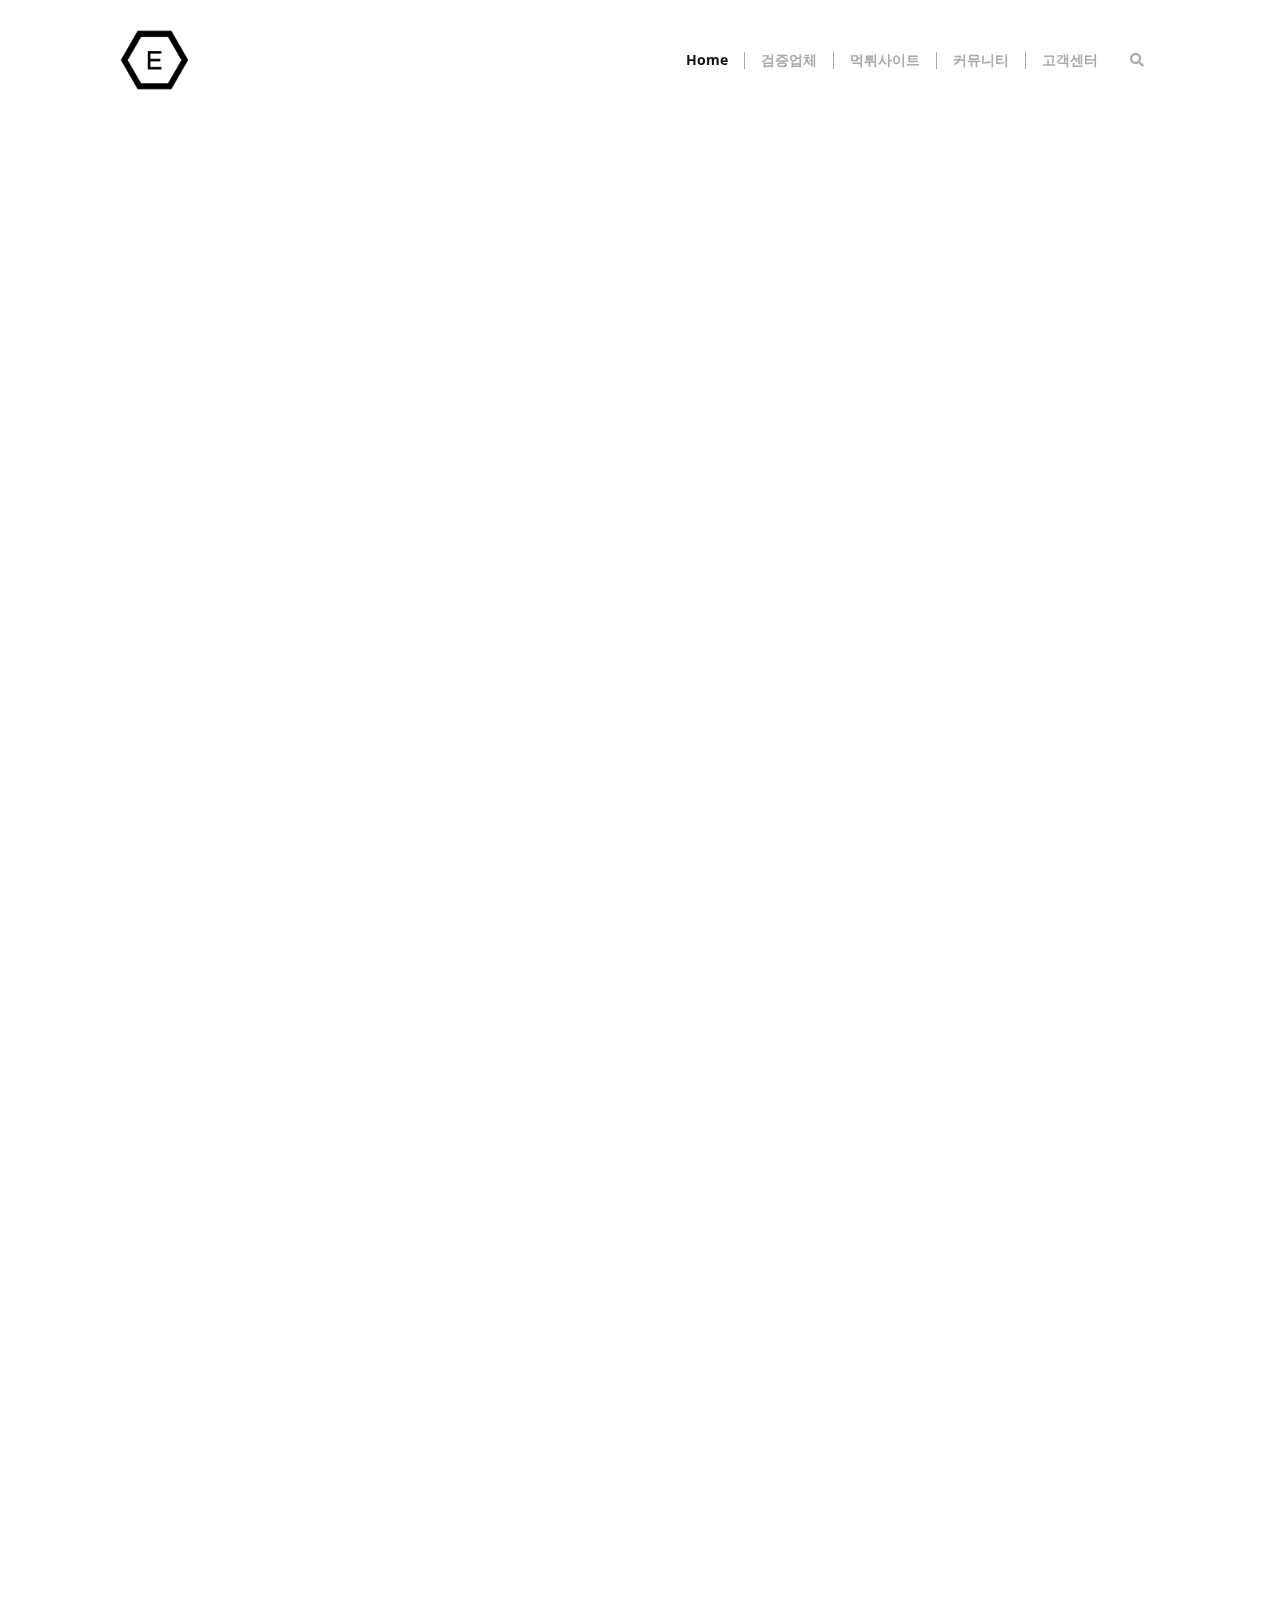
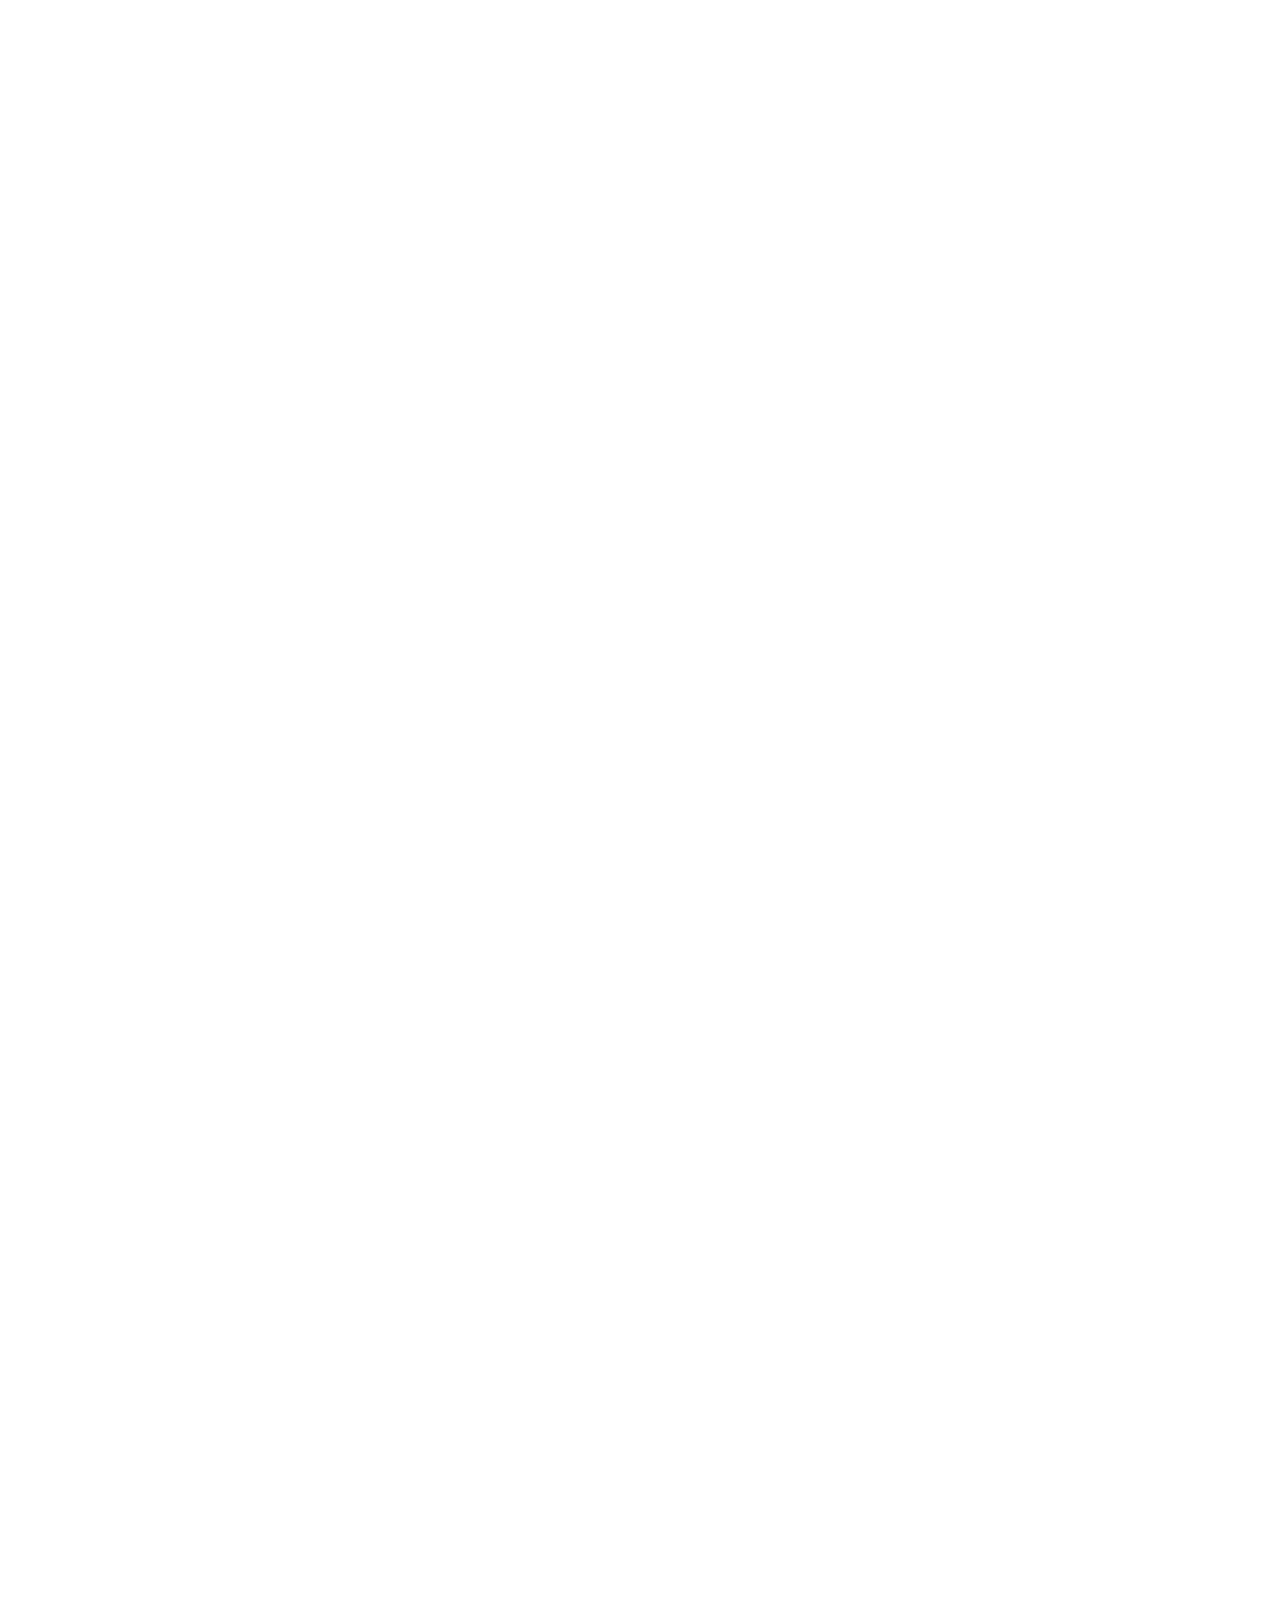
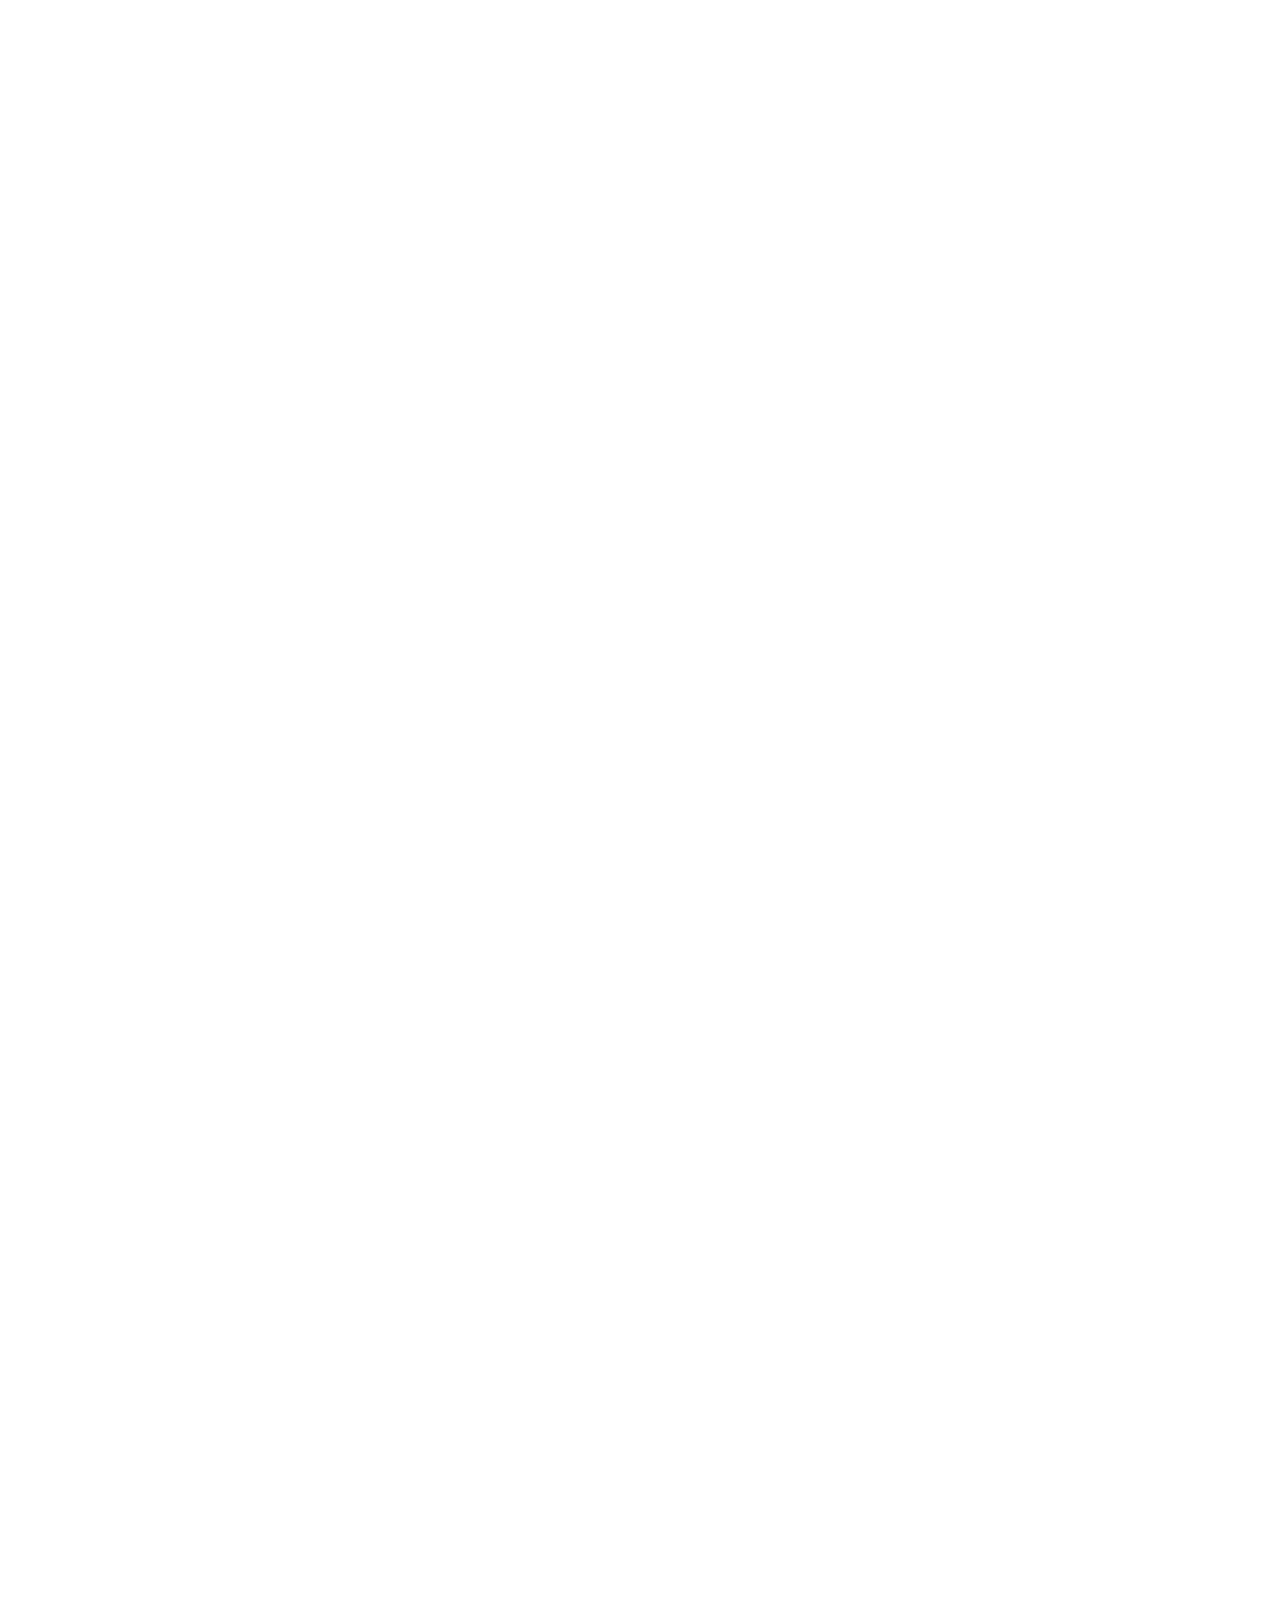
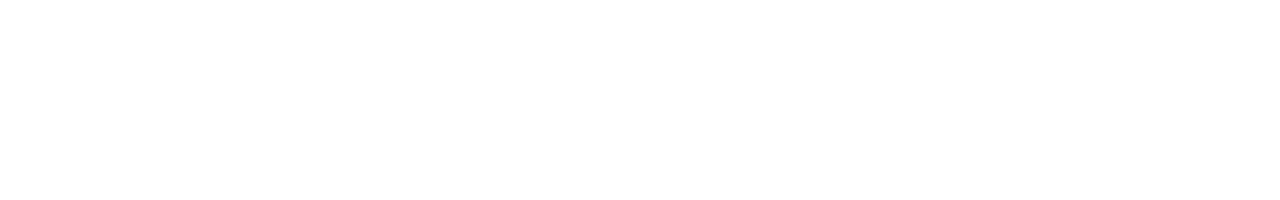
==== html/index.html @ 7f2876b2 "Add files via upload" ====
<!DOCTYPE html>
<html lang="ko">
<head>
    <meta charset="UTF-8">
    <meta name="viewport" content="width=device-width, initial-scale=1.0">
    <title>Enfold</title>
    <link rel="stylesheet" href="../css/all.min.css">
    <link rel="stylesheet" href="../css/base.css">
    <link rel="stylesheet" href="../css/index.css">
    <script src="../js/jquery-3.5.1.min.js"></script>
    <script src="../js/wow.min.js"></script>
</head>
<body>    
 <div class="wrapper">
     <header class="header clear">
        <h1 class="logo">
            <img src="../img/logo_minimal_portfolio.png" alt="로고" class="img">
        </h1>
        <ul class="navi-pc">
            <li class="navi active">Home</li>
            <li class="navi">검증업체</li>
            <li class="navi">먹튀사이트</li>
            <li class="navi">커뮤니티</li>
            <li class="navi">고객센터</li>
            <li class="navi"><i class="fa fa-search"></i></li>
        </ul><!-- .navi-pc -->
        <ul class="navi-mobile clear">
            <li class="navi"><i class="fa fa-search"></i></li>
            <li class="navi bt-wing">
                <div class="lines">
                    <div class="line"></div>
                    <div class="line"></div>
                    <div class="line"></div>
                </div>
            </li>
        </ul><!-- .navi-mobile -->
        <aside class="wing-wrap clear">
            <div class="wing-conts">
                <ul class="navi-wrap">
                    <li class="navi">HOME</li>
                    <li class="navi">검증업체</li>
                    <li class="navi">먹튀사이트</li>
                    <li class="navi">커뮤니티</li>
                    <li class="navi">고객센터</li>
                 </ul>
             </div>
        </aside><!-- .wing-wrap -->
     </header><!-- .header -->

     <div class="main-wrap">

     </div><!-- main-wrap -->

     <div class="slogan-wrap">

     </div><!-- slogan-wrap -->

     <div class="pf-wrap">

     </div><!-- pf-wrap -->

     <div class="about wrap">

     </div><!-- about wrap -->

     <footer class="footer">

     </footer><!-- .footer -->
 </div><!-- wrapper -->
 <script src="../js/index.js"></script>
</body>
</html>
---- css/base.css ----
/********** common **********/

html,body,h1,h2,h3,h4,h5,h6,p,div,input,textarea,
select,header,section,article,aside,footer,form,table,thead,tbody,tr,td,th,ul,li {
    margin: 0;
    padding: 0;
    box-sizing: border-box;
    list-style: none;
}
img {
    vertical-align: middle;
    max-width: 100%;
}
table { border-collapse: collapse;}

.clear:after {
    content: "";
    display: block;
    clear: both;
}
.img {
    width: 100%;
}
.imgx {
    max-width: 100%;
}

.pointer {
    cursor: pointer;
}
---- css/index.css ----
@import url('https://fonts.googleapis.com/css2?family=DM+Mono:wght@300&display=swap');
@import url('https://fonts.googleapis.com/css2?family=Open+Sans:wght@300;400;600&display=swap');

body {
    height: 5000px;
    font-family: 'DM Mono',sans-serif;
}
.wrapper {
    max-width: 1200px;
    margin: 0 auto;
}

/********** header **********/
.header{   
    padding: 0 5rem;
    font-family: 'Open Sans', sans-serif;
    font-size: 0.875rem;
    position: fixed;
    width: 100%;
    max-width: 1200px;
    z-index: 100;
}
.header > .logo {
    width: 7.5rem;
    float: left;
}
.header > .navi-pc {
    float: right;
    padding: 3.25rem 0;
}
.header > .navi-pc > .navi{
    float: left;
    border-right: 1px solid #aaa;
    padding: 0 1rem;
    color: #aaa;
    font-weight: bold;
    transition: all 0.5s;
    cursor: pointer;
    line-height: 1.2;
}
.header > .navi-pc > .navi:last-child, 
.header > .navi-pc > .navi:nth-child(5) {
    border-right: none;
}

.header > .navi-pc > .navi.active {
    color: #111;
}

.header > .navi-pc > .navi:hover {
    color: #111;    
}


.navi-mobile {
    display: none;
    position: absolute;
    font-size: 1.25rem;
    right: 5rem;
    top: 2.75rem;
    z-index: 2;
    cursor: pointer;
}
.navi-mobile > li{float: left; margin-left: 1rem; height: 100%;}
.navi-mobile .lines{position: relative; width: 20px; height: 16px; top: 6px;}
.navi-mobile .line{width: 100%; height: 2px;background-color: #aaa;position: absolute;}
.navi-mobile .line:nth-child(1){
    top: 0;
}
.navi-mobile .line:nth-child(2){
    top: 7px;
}
.navi-mobile .line:nth-child(3){
    bottom: 0;
}

.wing-wrap {
    display: none;
    width: 100%;
    height: 100vh;
    position: fixed;
    top: 0;
    right: 0;
    z-index: 1;
    background-color: rgba(0, 0, 0, 0); 
    transition: all 0.3s;   
}
.wing-conts {
    width: 350px;
    height: 100%;
    background-color: #fff;
    float: right;
    padding-top: 5rem;
    transform: translateX(350px);
    transition: all 0.3s;
}
.wing-conts .navi {
    padding: 1rem 2rem;
    font-size: 1.25rem;
    border-bottom: 1px solid #eee;
    letter-spacing: 0.25rem;
    cursor: pointer;
}
.wing-conts .navi:hover {
    background-color: #f4f4f4;
}

/********** mobile-wing **********/


/********** header **********/




/********** main-wrap **********/



@media screen and (max-width: 767px){
    .navi-mobile{display: block; top: 1.625rem;}
    .header > .navi-pc {display: none;}
    .header > .logo{width: 5rem;}
    .header {padding: 0 2.5rem;}
}
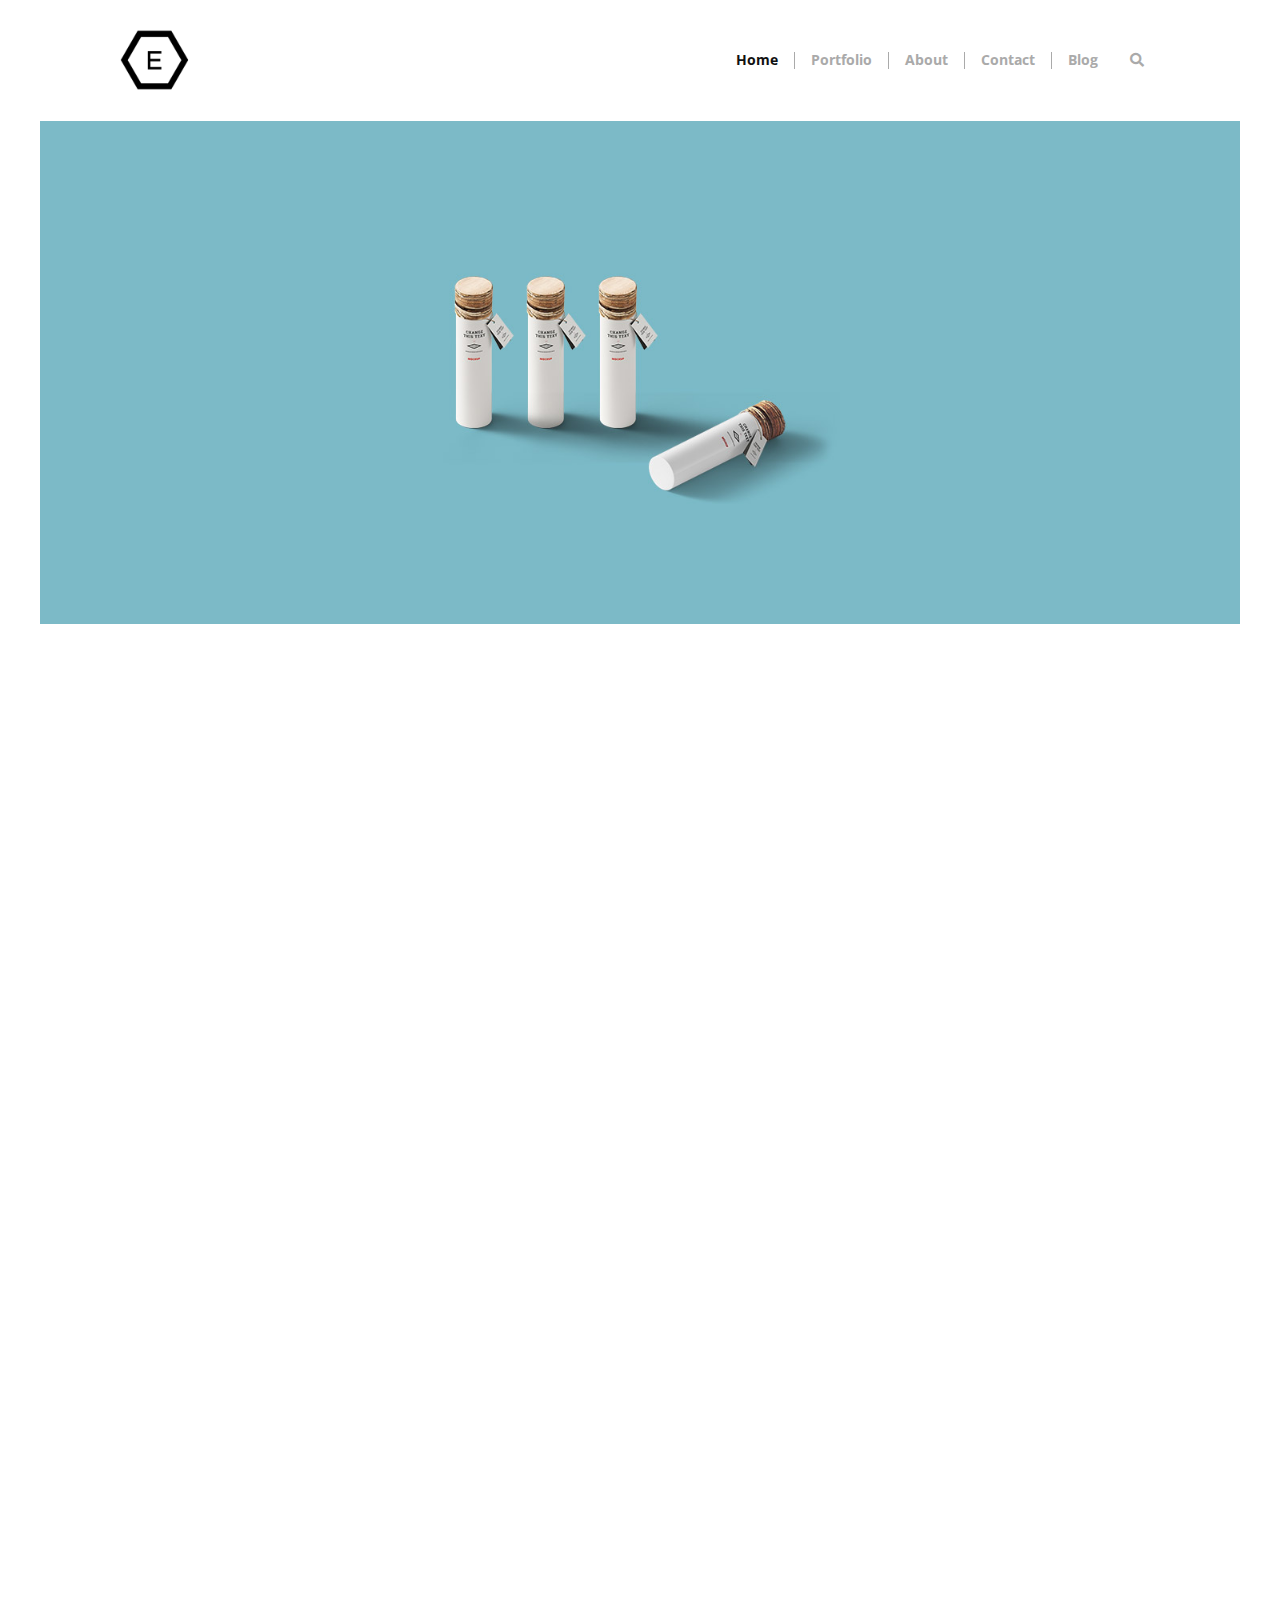
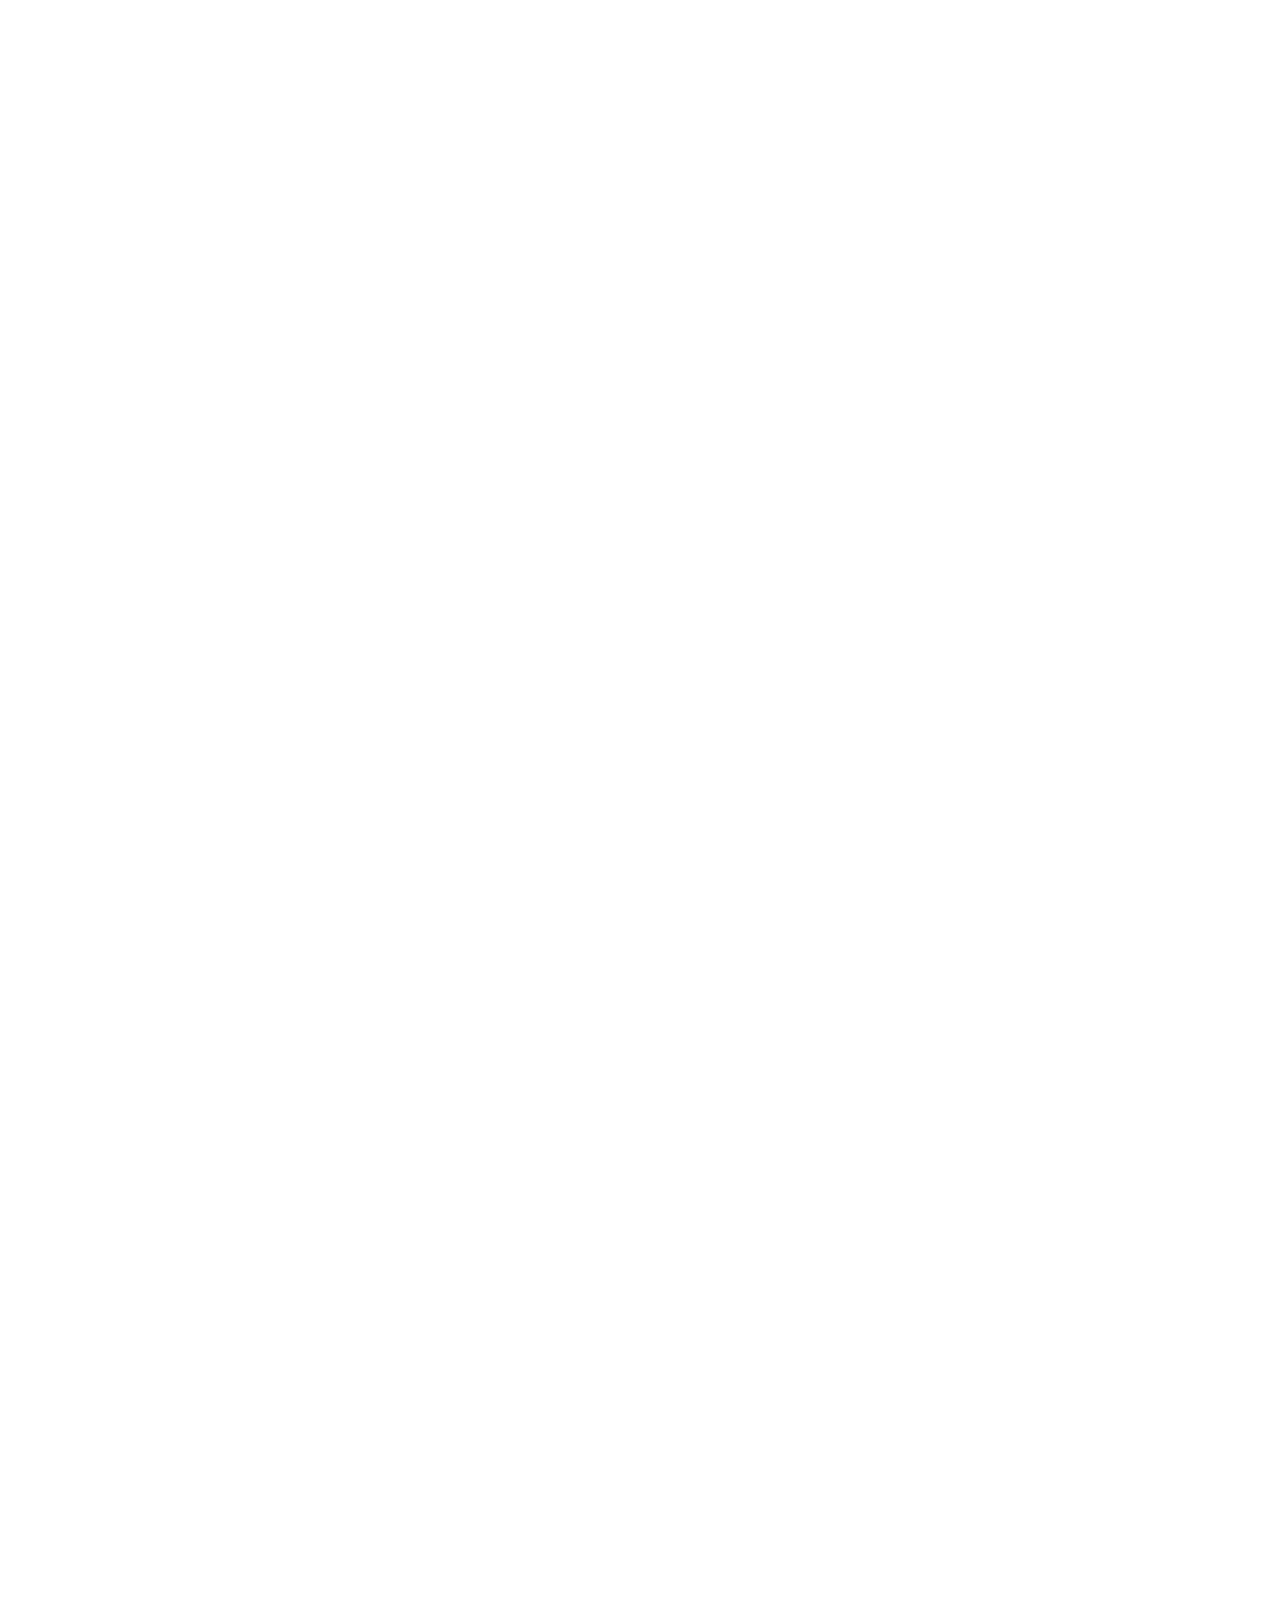
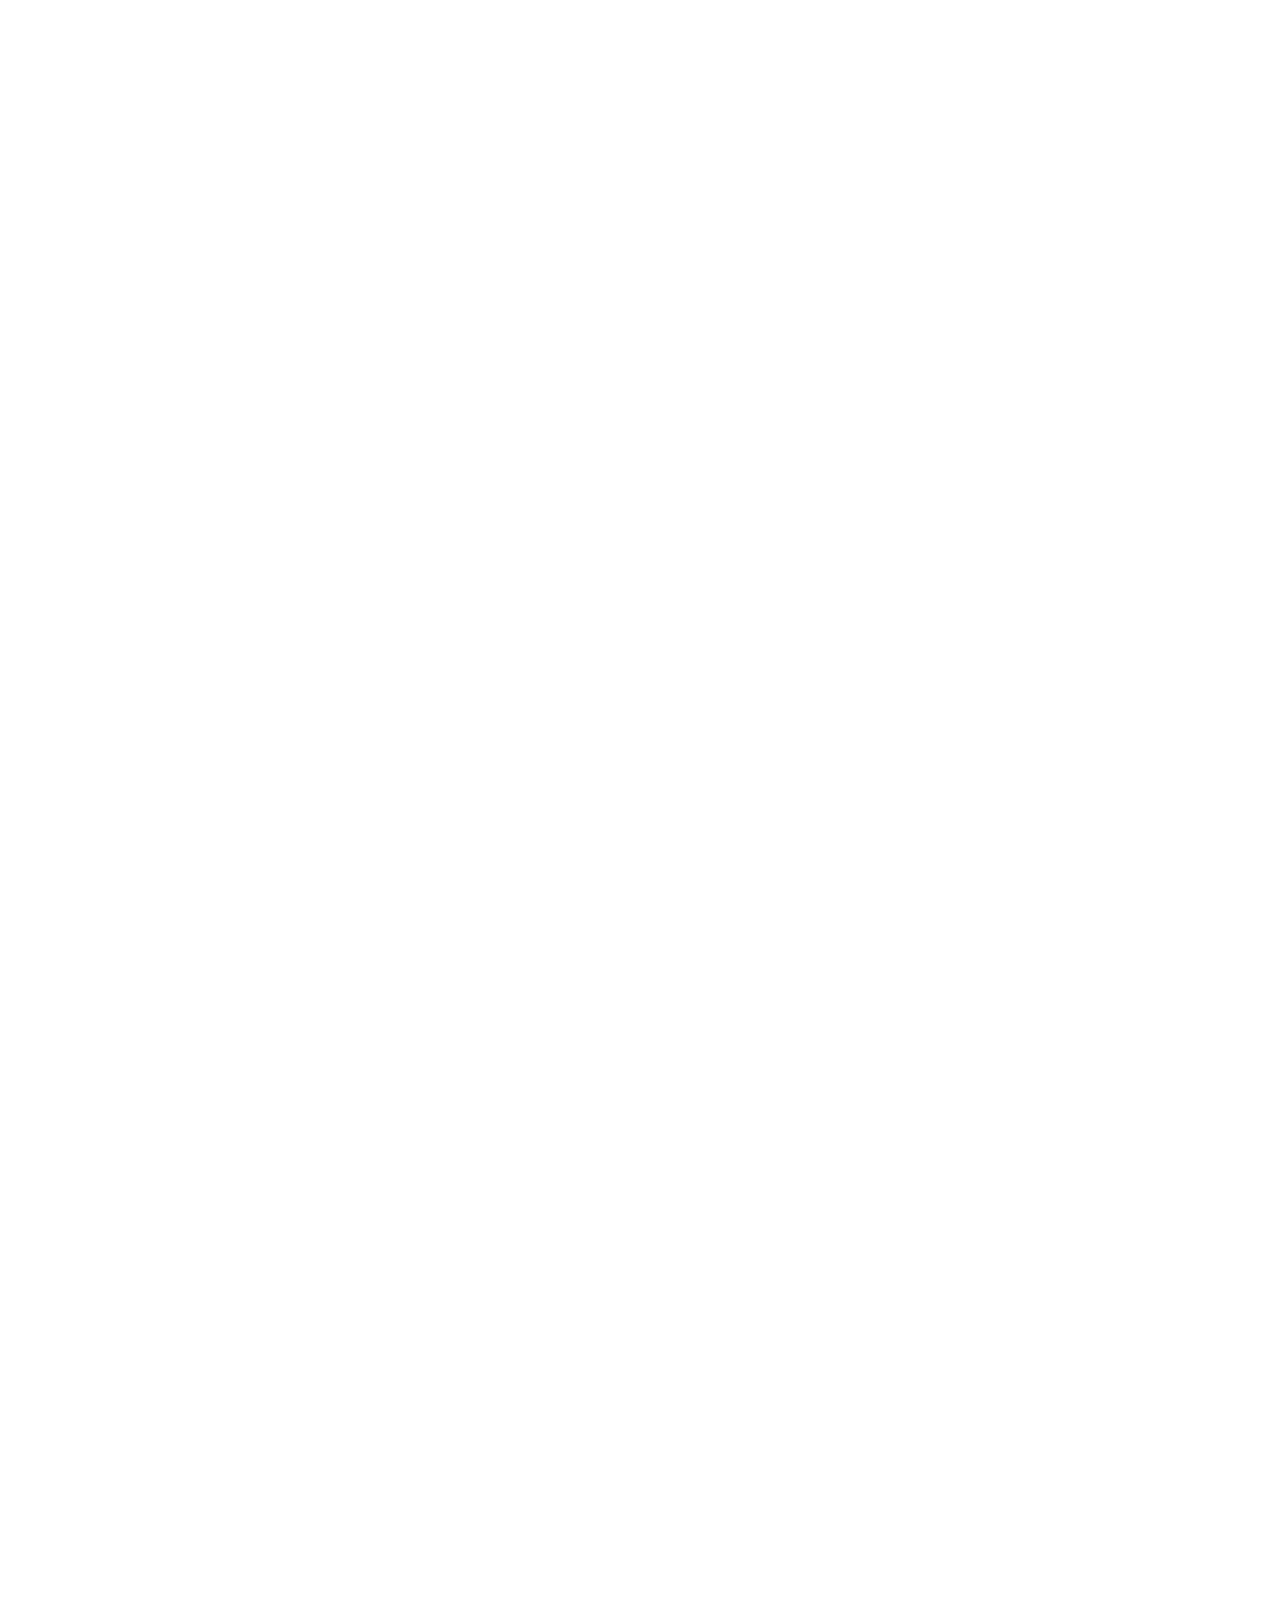
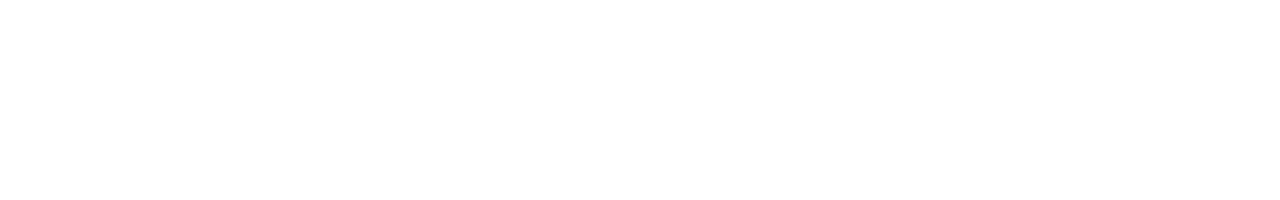
==== commit f3cf12cb: "Add files via upload" ====
--- a/html/index.html
+++ b/html/index.html
@@ -18,10 +18,10 @@
         </h1>
         <ul class="navi-pc">
             <li class="navi active">Home</li>
-            <li class="navi">검증업체</li>
-            <li class="navi">먹튀사이트</li>
-            <li class="navi">커뮤니티</li>
-            <li class="navi">고객센터</li>
+            <li class="navi">Portfolio</li>
+            <li class="navi">About</li>
+            <li class="navi">Contact</li>
+            <li class="navi">Blog</li>
             <li class="navi"><i class="fa fa-search"></i></li>
         </ul><!-- .navi-pc -->
         <ul class="navi-mobile clear">
@@ -38,17 +38,27 @@
             <div class="wing-conts">
                 <ul class="navi-wrap">
                     <li class="navi">HOME</li>
-                    <li class="navi">검증업체</li>
-                    <li class="navi">먹튀사이트</li>
-                    <li class="navi">커뮤니티</li>
-                    <li class="navi">고객센터</li>
+                    <li class="navi">PORTFOLIO</li>
+                    <li class="navi">ABOUT</li>
+                    <li class="navi">CONTACT</li>
+                    <li class="navi">BLOG</li>
                  </ul>
              </div>
         </aside><!-- .wing-wrap -->
      </header><!-- .header -->
 
      <div class="main-wrap">
-
+            <div class="slides">
+                <div class="slide">
+                <img src="../img/minimal-portfolio-banner1.jpg" class="img">
+                </div>
+                <div class="slide">
+                    <img src="../img/minimal-portfolio-banner2.jpg" class="img">
+                </div>
+            </div>
+         <div class="bt bt-prev">&lt;</div>
+         <div class="bt bt-next">&gt;</div>
+           <div class="pagers"></div>
      </div><!-- main-wrap -->
 
      <div class="slogan-wrap">
--- a/css/index.css
+++ b/css/index.css
@@ -8,15 +8,18 @@
 .wrapper {
     max-width: 1200px;
     margin: 0 auto;
+    padding-top: 7.5rem;
 }
 
 /********** header **********/
-.header{   
+.header{  
+    background-color: #fff; 
     padding: 0 5rem;
     font-family: 'Open Sans', sans-serif;
     font-size: 0.875rem;
     position: fixed;
     width: 100%;
+    top: 0;
     max-width: 1200px;
     z-index: 100;
 }
@@ -50,7 +53,7 @@
 .header > .navi-pc > .navi:hover {
     color: #111;    
 }
-
+/********** mobile-wing **********/
 
 .navi-mobile {
     display: none;
@@ -105,21 +108,71 @@
     background-color: #f4f4f4;
 }
 
-/********** mobile-wing **********/
+
+/* SASS SCSS LESS <- Webpack 필요 */
+/********** main-wrap **********/
+.main-wrap {
+    position: relative;
+}
+.main-wrap > .slides {
+    position: relative;
+}
+.main-wrap > .slides > .slide {
+    position: absolute;
+}
+.main-wrap .bt {
+    position: absolute;   
+    top: 50%;
+    transform: translateY(-50%);
+    width: 3rem;
+    height: 3rem;
+    border: 2px solid #fff;
+    border-radius: 4px;
+    text-align: center;
+    color: #fff;
+    font-size: 1.5rem;
+    line-height: calc(3rem - 4px);
+    transition: all 0.5s;
+    opacity: 0;
+    z-index: 11;
+}
+.main-wrap .bt-prev {
+    left: 1.5rem;
+    cursor: pointer;
+}
+.main-wrap .bt-next {
+    right: 1.5rem;
+    cursor: pointer;
+}
+.main-wrap .pagers{
+    position: absolute;
+    bottom: 1rem;
+    left: 50%;
+    transform: translateX(-50%);
+    transition: all 0.5s;
+    opacity: 0;
+    z-index: 11;    
+}
+.main-wrap .pager{
+    color: #fff;
+    cursor: pointer;
+}
+.main-wrap:hover .bt{
+    opacity: 1;
+}
+.main-wrap:hover .pagers{
+    opacity: 1;
+}
 
 
-/********** header **********/
-
-
-
-
-/********** main-wrap **********/
-
-
+/********** @media **********/
 
 @media screen and (max-width: 767px){
     .navi-mobile{display: block; top: 1.625rem;}
     .header > .navi-pc {display: none;}
     .header > .logo{width: 5rem;}
     .header {padding: 0 2.5rem;}
+    .wrapper {
+        padding-top: 5rem;
+    }
 }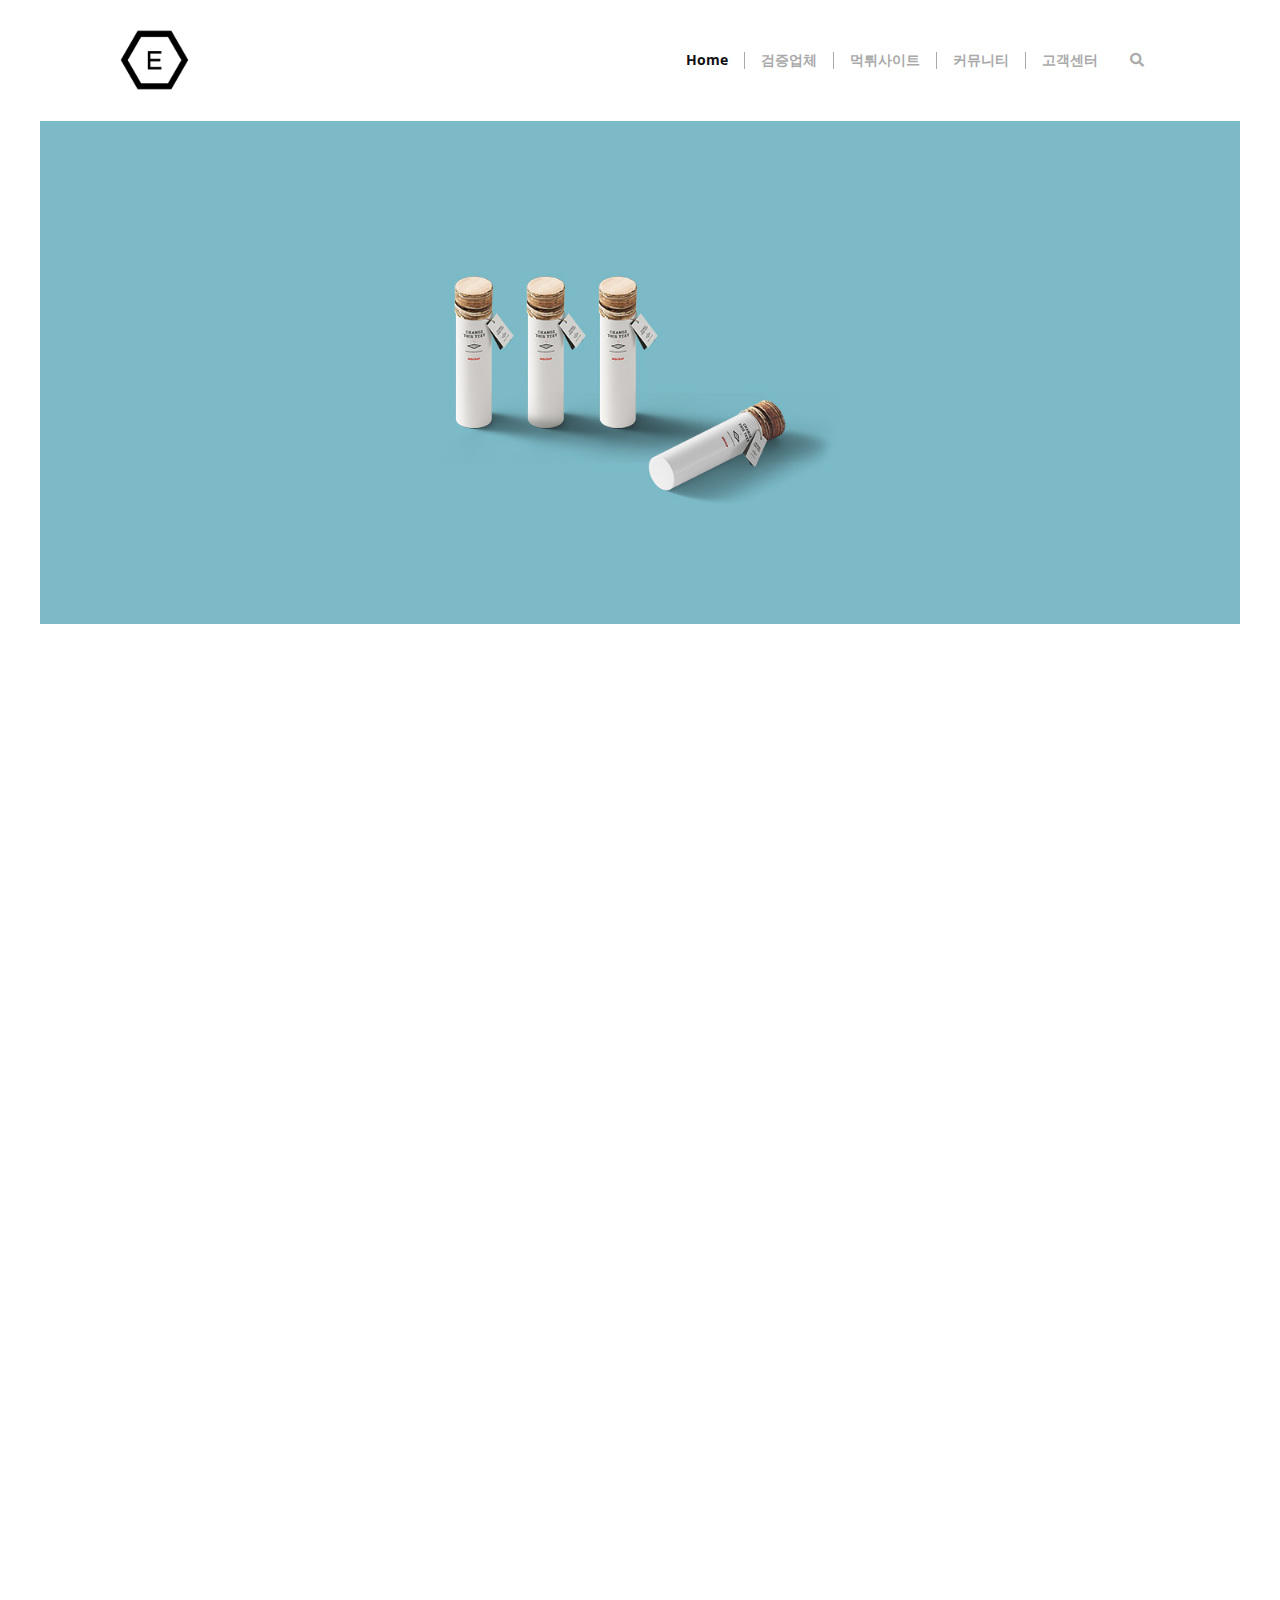
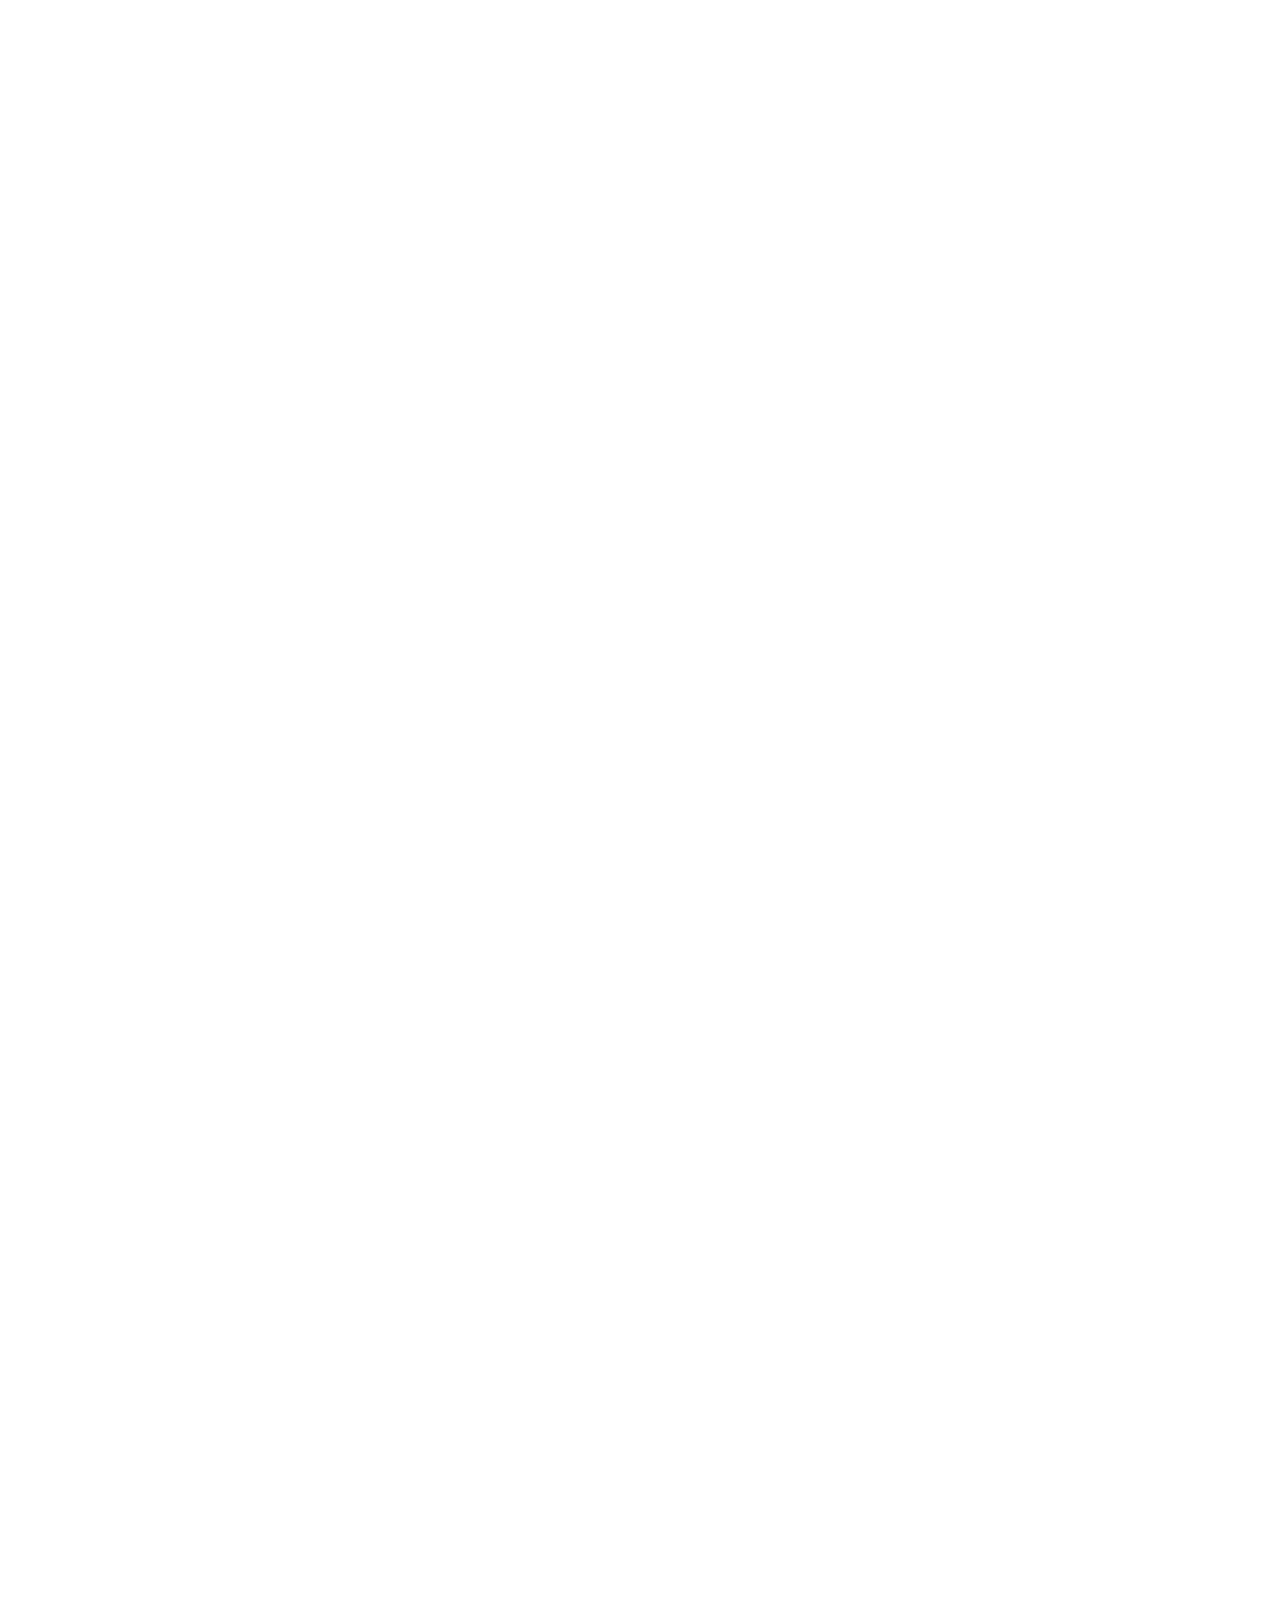
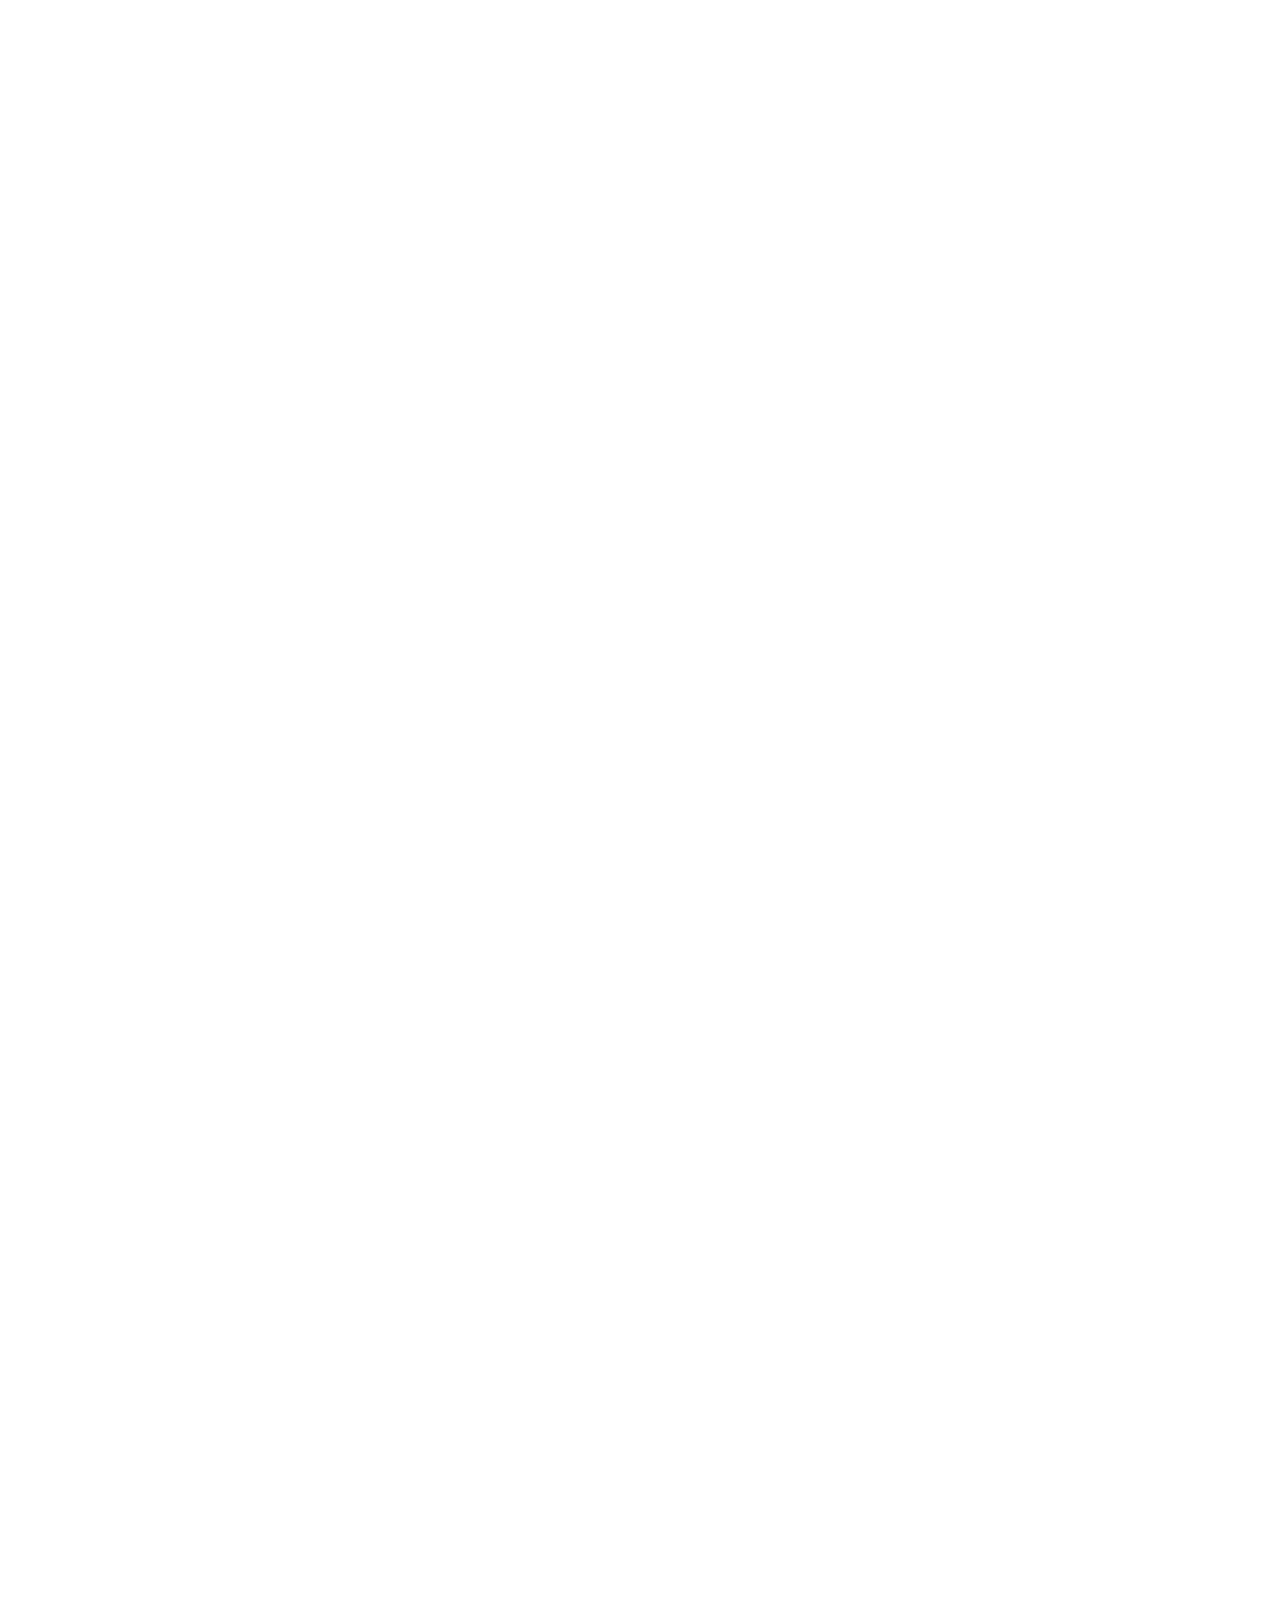
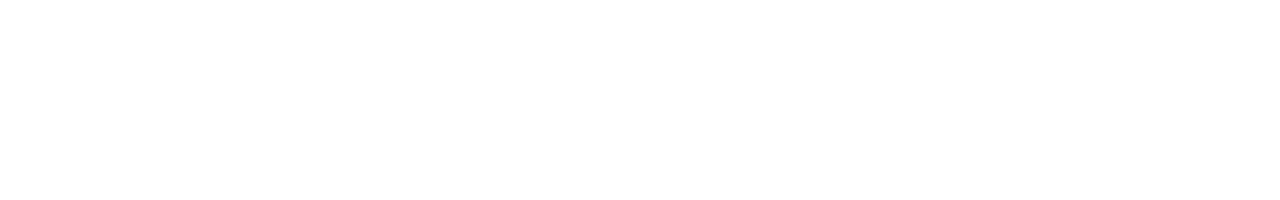
==== commit 69d1a3d3: "Add files via upload" ====
--- a/html/index.html
+++ b/html/index.html
@@ -18,10 +18,10 @@
         </h1>
         <ul class="navi-pc">
             <li class="navi active">Home</li>
-            <li class="navi">Portfolio</li>
-            <li class="navi">About</li>
-            <li class="navi">Contact</li>
-            <li class="navi">Blog</li>
+            <li class="navi">검증업체</li>
+            <li class="navi">먹튀사이트</li>
+            <li class="navi">커뮤니티</li>
+            <li class="navi">고객센터</li>
             <li class="navi"><i class="fa fa-search"></i></li>
         </ul><!-- .navi-pc -->
         <ul class="navi-mobile clear">
@@ -38,10 +38,10 @@
             <div class="wing-conts">
                 <ul class="navi-wrap">
                     <li class="navi">HOME</li>
-                    <li class="navi">PORTFOLIO</li>
-                    <li class="navi">ABOUT</li>
-                    <li class="navi">CONTACT</li>
-                    <li class="navi">BLOG</li>
+                    <li class="navi">검증업체</li>
+                    <li class="navi">먹튀사이트</li>
+                    <li class="navi">커뮤니티</li>
+                    <li class="navi">고객센터</li>
                  </ul>
              </div>
         </aside><!-- .wing-wrap -->
--- a/css/index.css
+++ b/css/index.css
@@ -59,7 +59,7 @@
     display: none;
     position: absolute;
     font-size: 1.25rem;
-    right: 5rem;
+    right: 2.5rem;
     top: 2.75rem;
     z-index: 2;
     cursor: pointer;
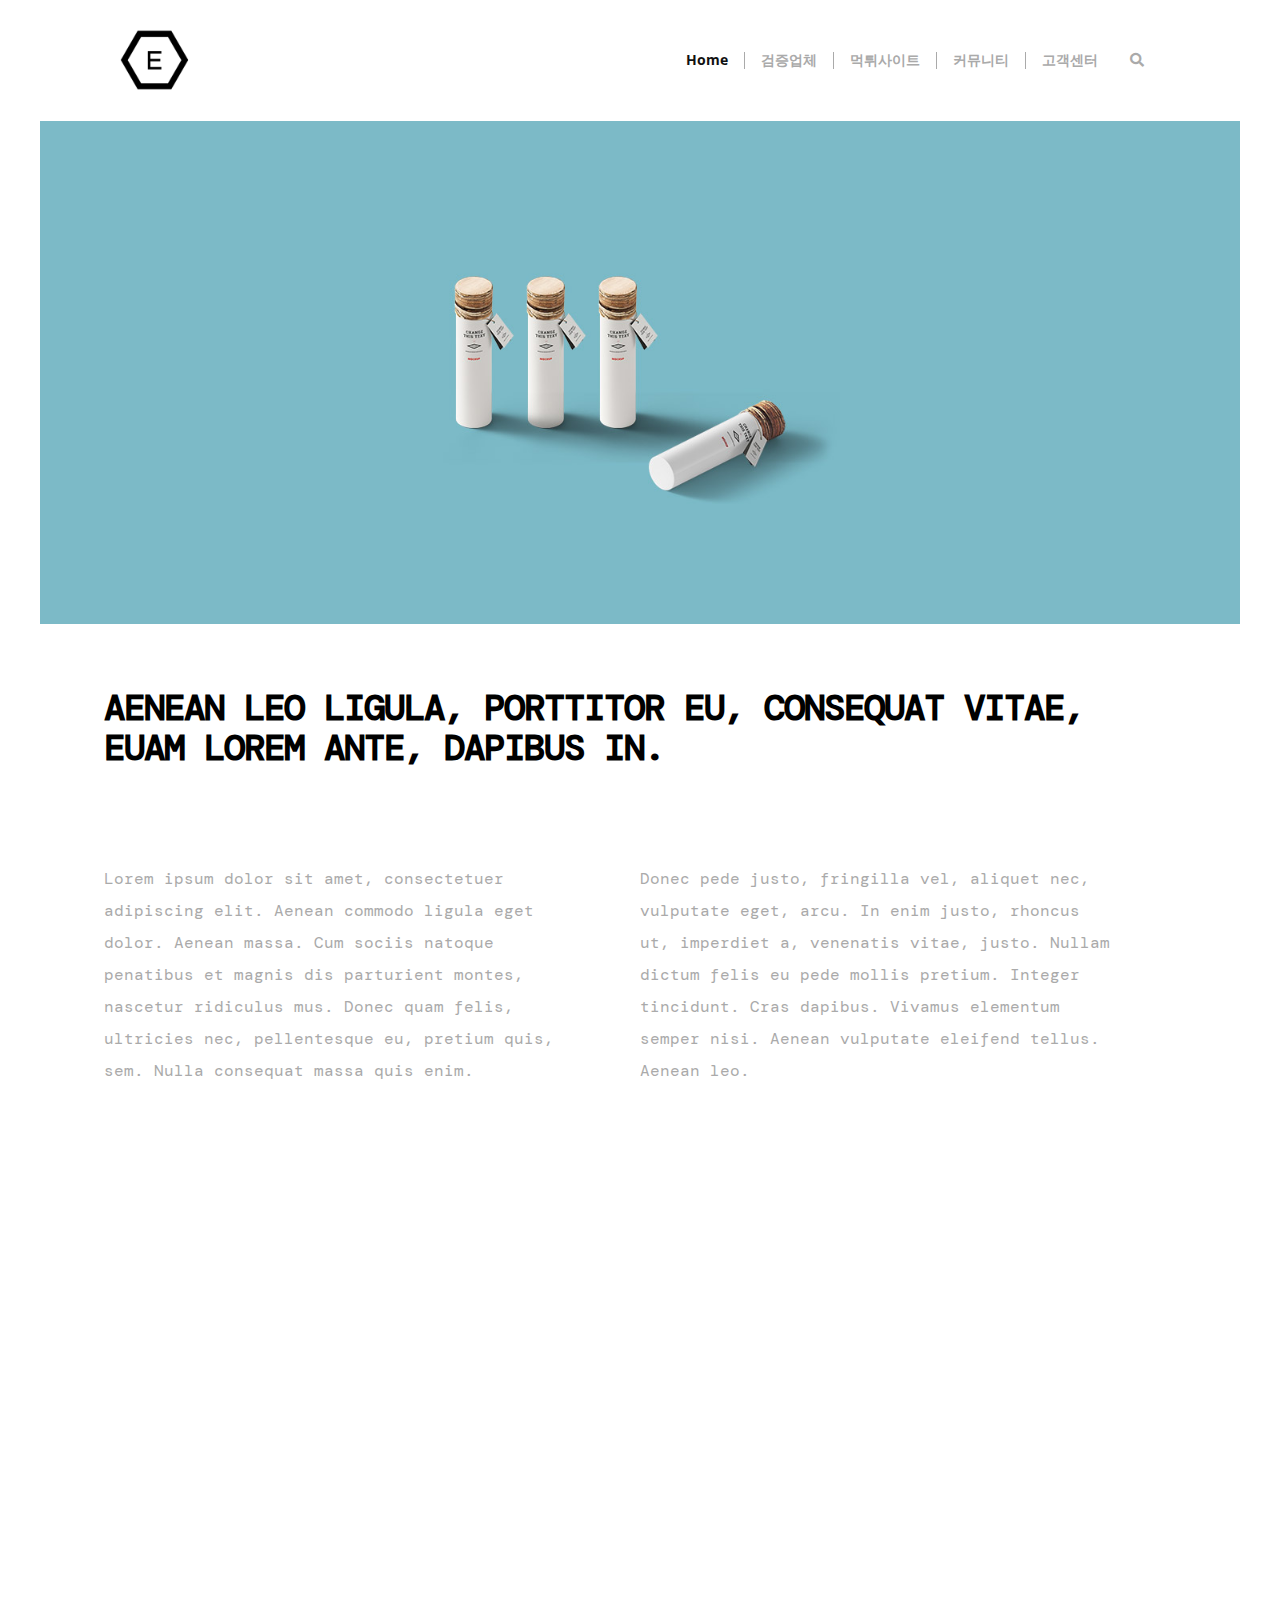
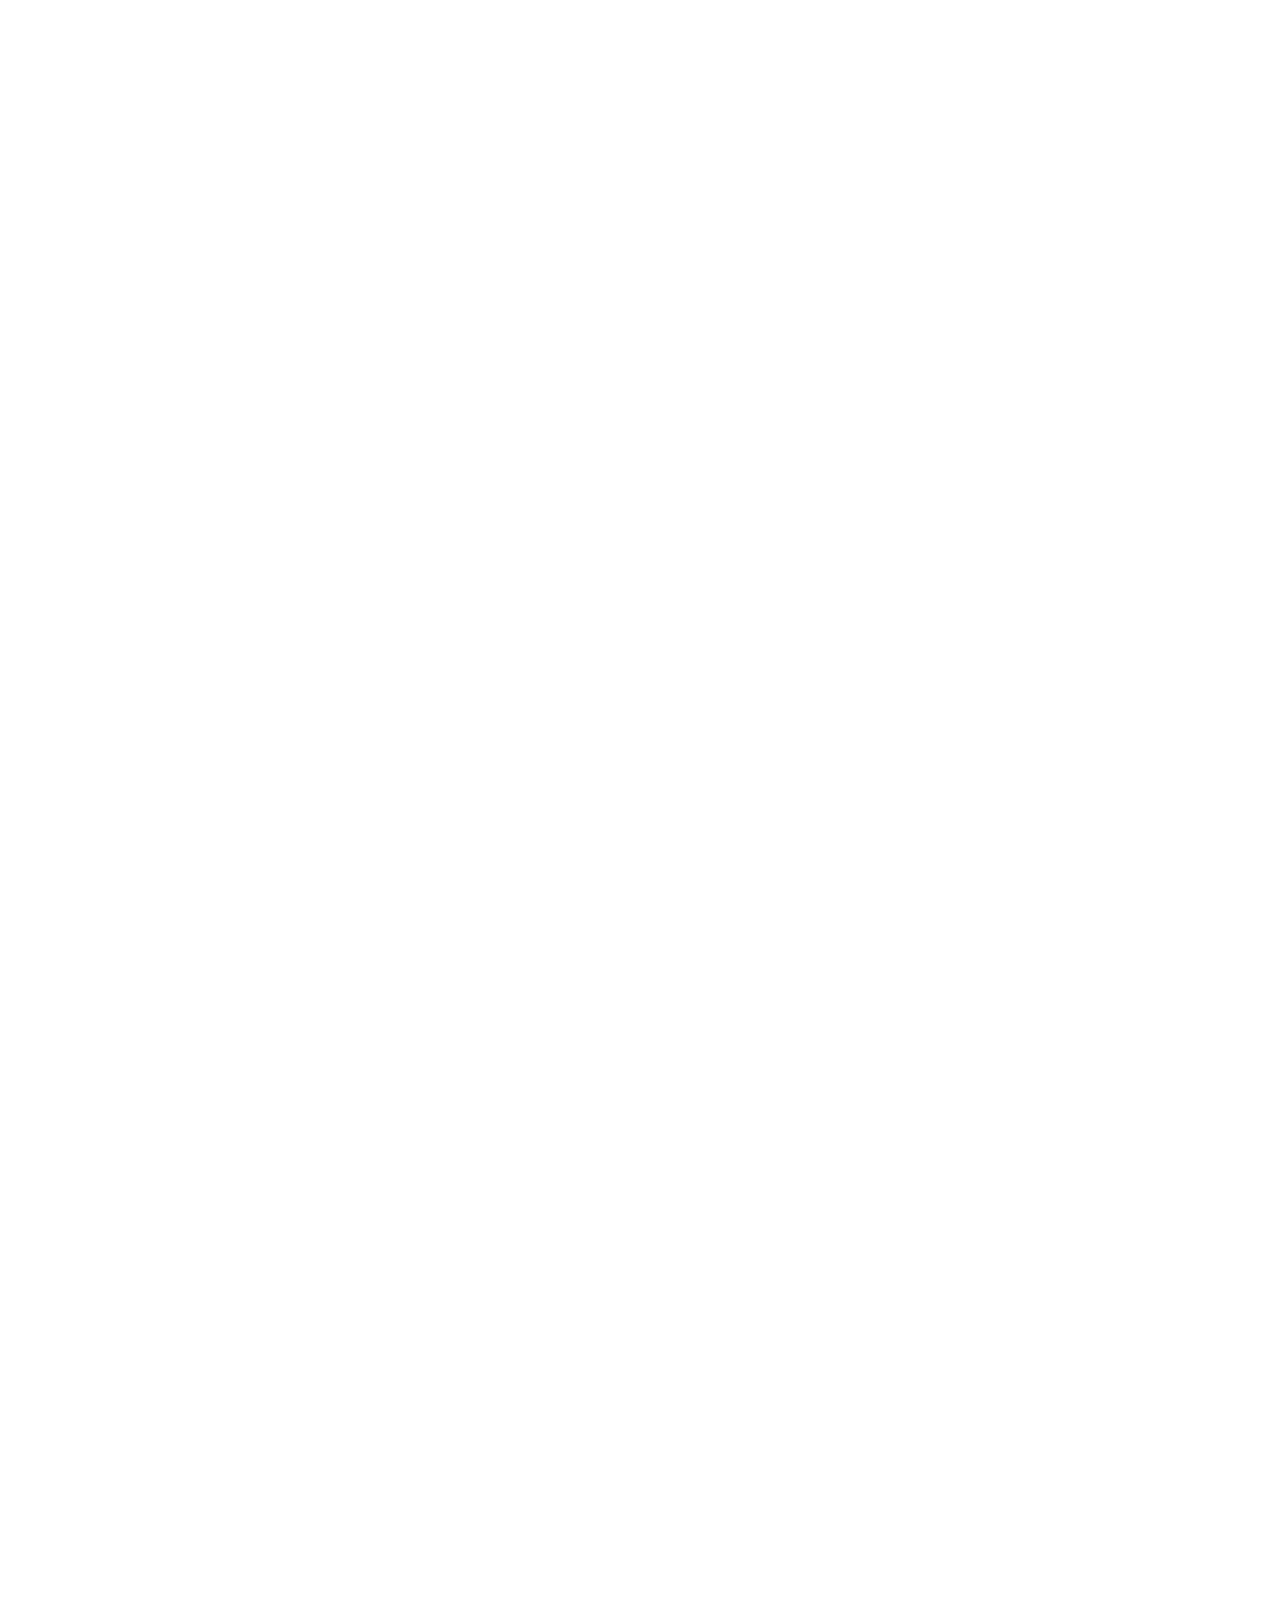
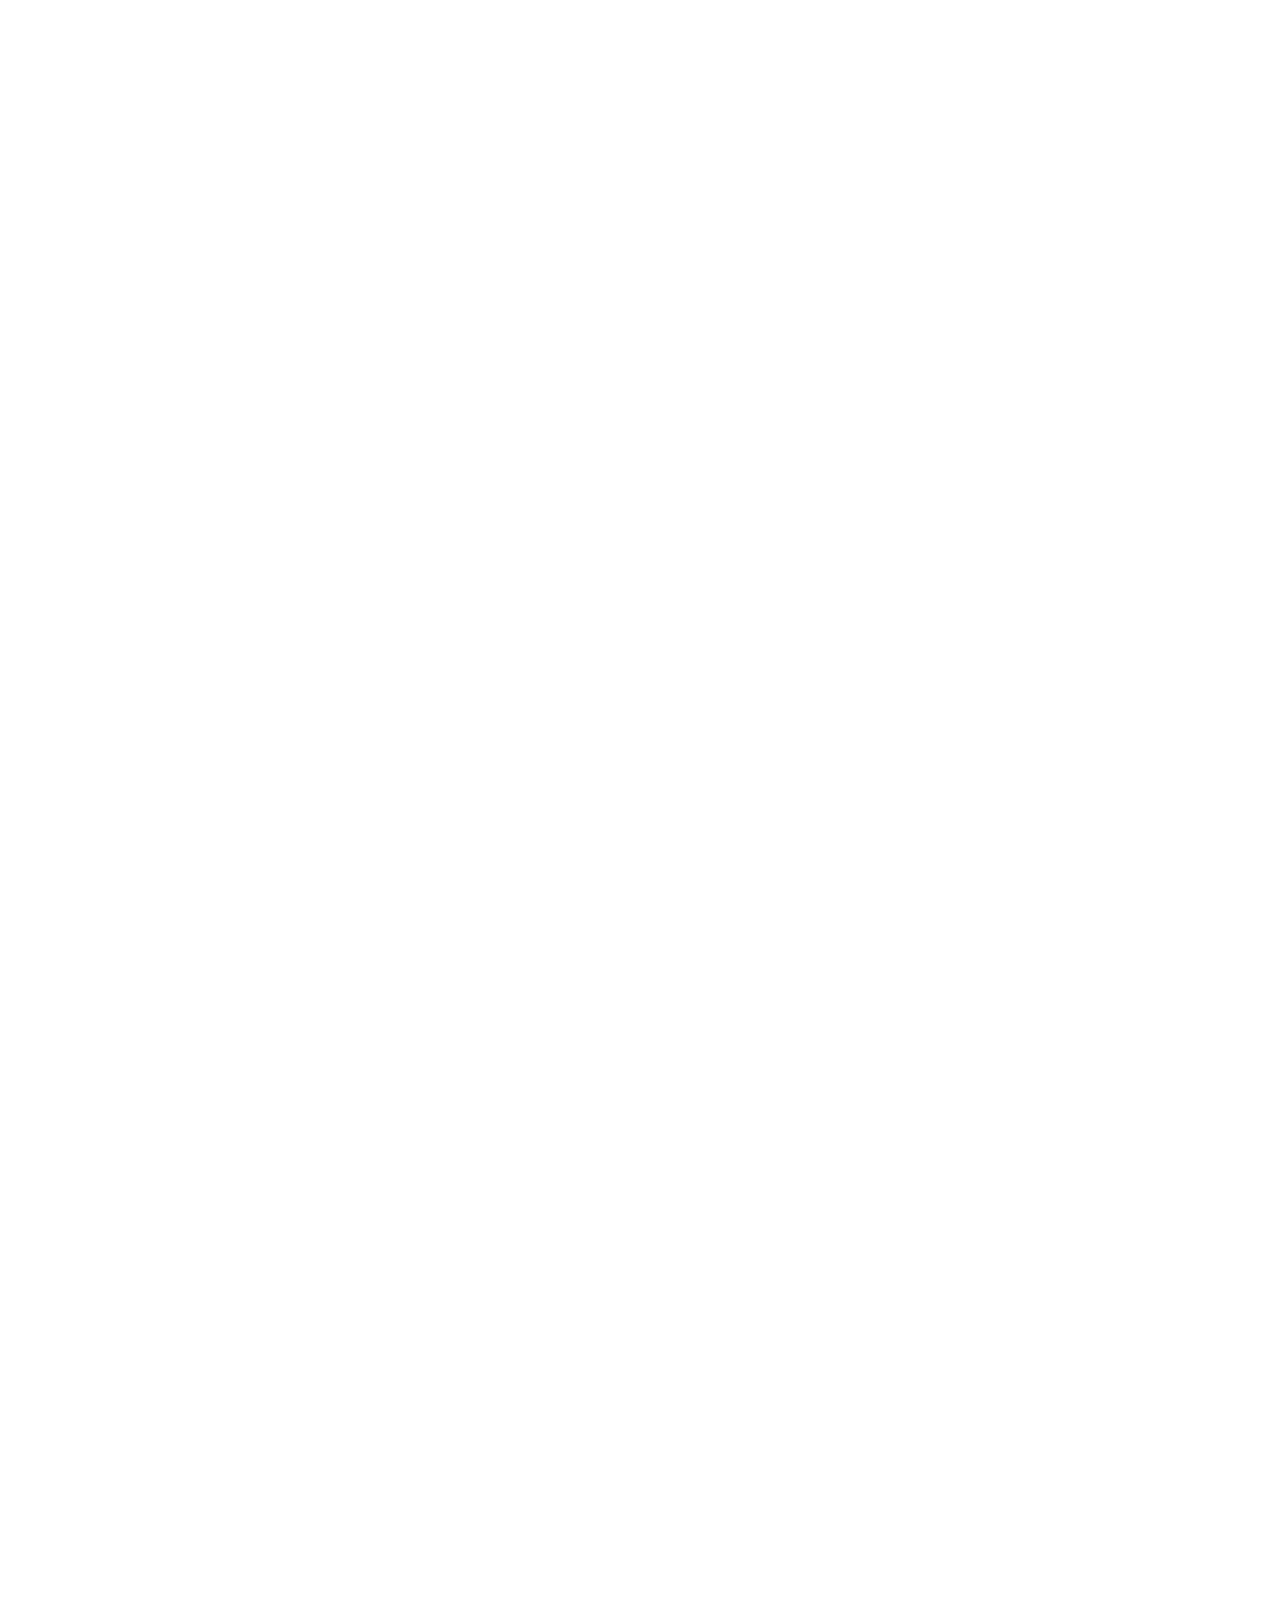
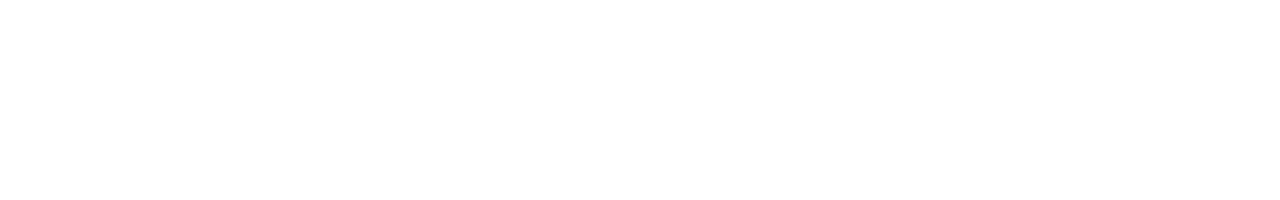
==== commit 404c2dee: "Add files via upload" ====
--- a/html/index.html
+++ b/html/index.html
@@ -61,9 +61,13 @@
            <div class="pagers"></div>
      </div><!-- main-wrap -->
 
-     <div class="slogan-wrap">
-
-     </div><!-- slogan-wrap -->
+     <div class="slogan-wrap wrapper-small">
+        <h2 class="title">AENEAN LEO LIGULA, PORTTITOR EU, CONSEQUAT VITAE, EUAM LOREM ANTE, DAPIBUS IN.</h2>
+       <div class="contents clear">
+           <div class="content">Lorem ipsum dolor sit amet, consectetuer adipiscing elit. Aenean commodo ligula eget dolor. Aenean massa. Cum sociis natoque penatibus et magnis dis parturient montes, nascetur ridiculus mus. Donec quam felis, ultricies nec, pellentesque eu, pretium quis, sem. Nulla consequat massa quis enim.</div>
+           <div class="content">Donec pede justo, fringilla vel, aliquet nec, vulputate eget, arcu. In enim justo, rhoncus ut, imperdiet a, venenatis vitae, justo. Nullam dictum felis eu pede mollis pretium. Integer tincidunt. Cras dapibus. Vivamus elementum semper nisi. Aenean vulputate eleifend tellus. Aenean leo.</div>
+       </div>
+    </div><!-- slogan-wrap -->
 
      <div class="pf-wrap">
 
--- a/css/index.css
+++ b/css/index.css
@@ -10,7 +10,9 @@
     margin: 0 auto;
     padding-top: 7.5rem;
 }
-
+.wrapper-small{
+    padding: 4rem;
+}
 /********** header **********/
 .header{  
     background-color: #fff; 
@@ -22,6 +24,7 @@
     top: 0;
     max-width: 1200px;
     z-index: 100;
+    transition: all 2s;
 }
 .header > .logo {
     width: 7.5rem;
@@ -165,6 +168,24 @@
 }
 
 
+/********** slogan-wrap **********/
+.slogan-wrap .title{
+    font-size: 2.25rem;
+    letter-spacing: -0.125rem;
+    line-height: 1.1;
+}
+.slogan-wrap .contents {
+    margin-top: 6rem;
+    color: #aaa;
+    line-height: 2;
+}
+.slogan-wrap .content{
+    float: left;
+    width: 50%;
+    padding-right: 4rem;
+}
+
+
 /********** @media **********/
 
 @media screen and (max-width: 767px){
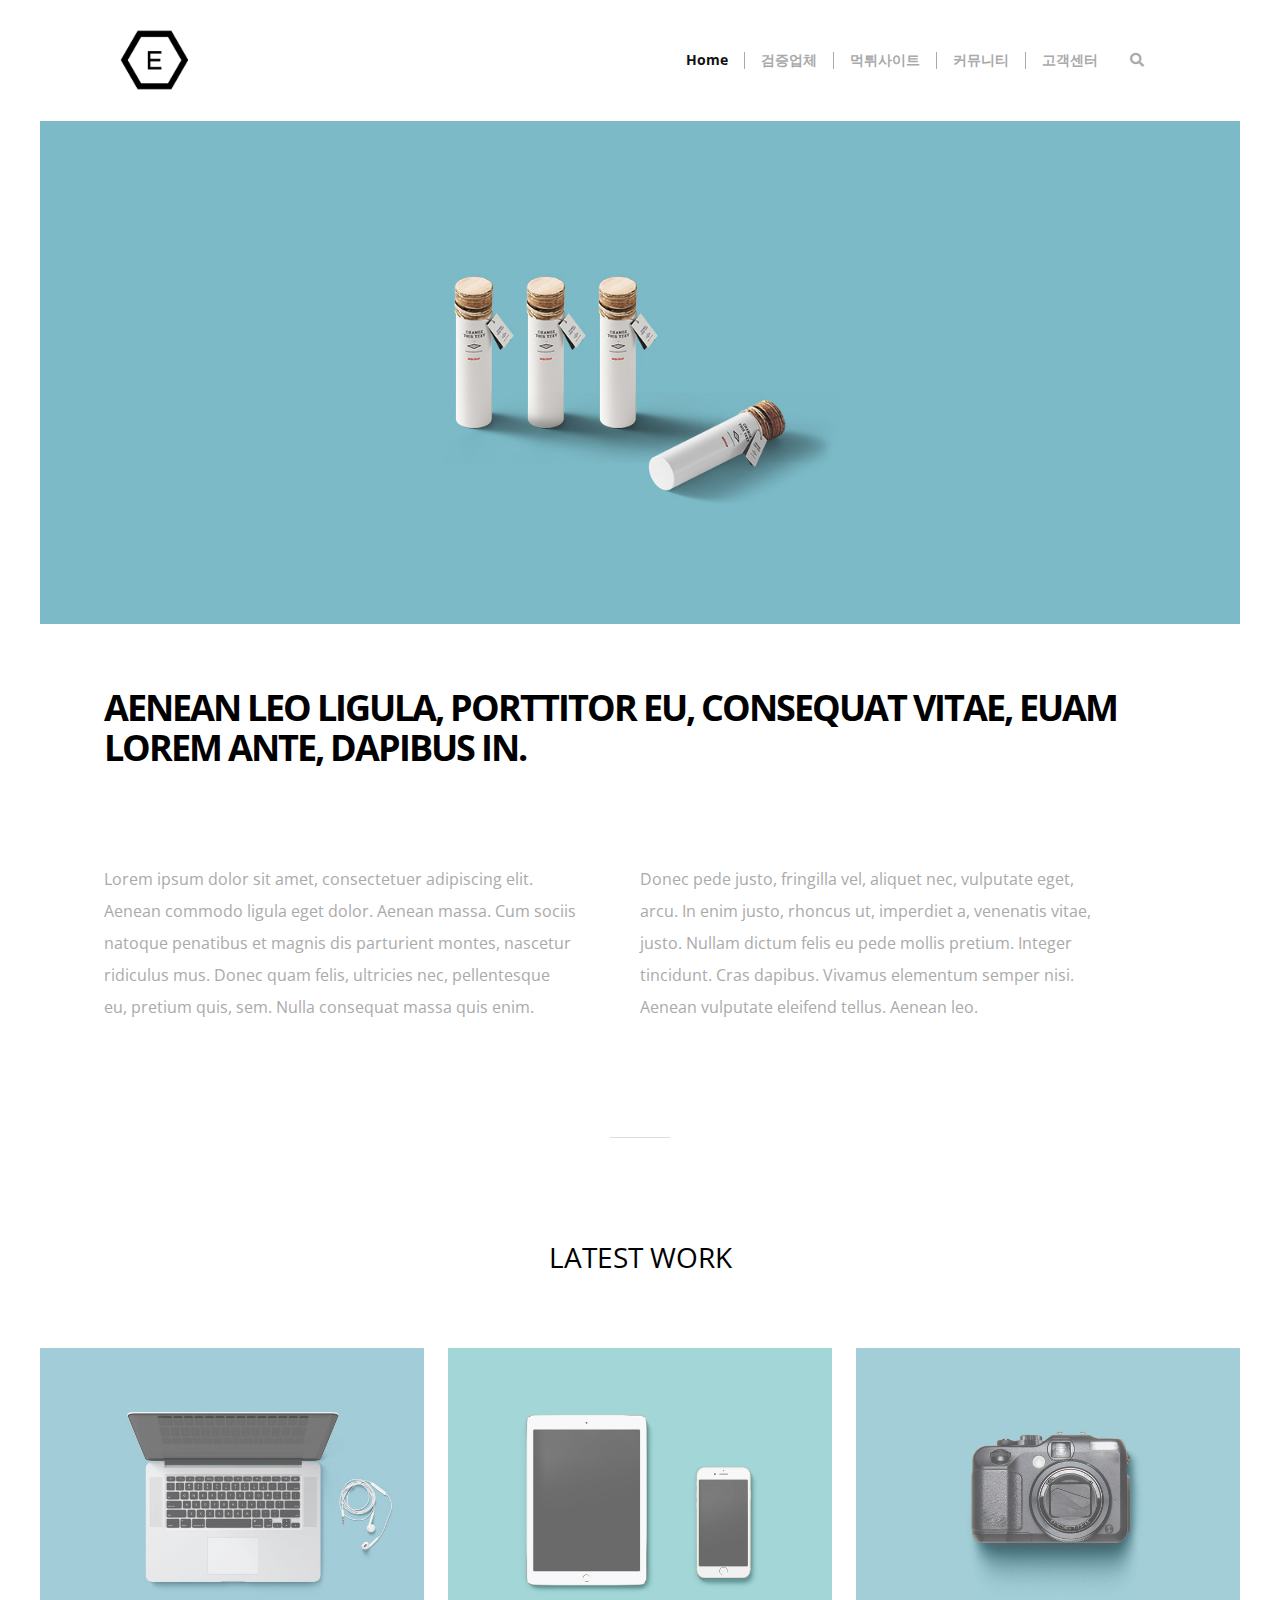
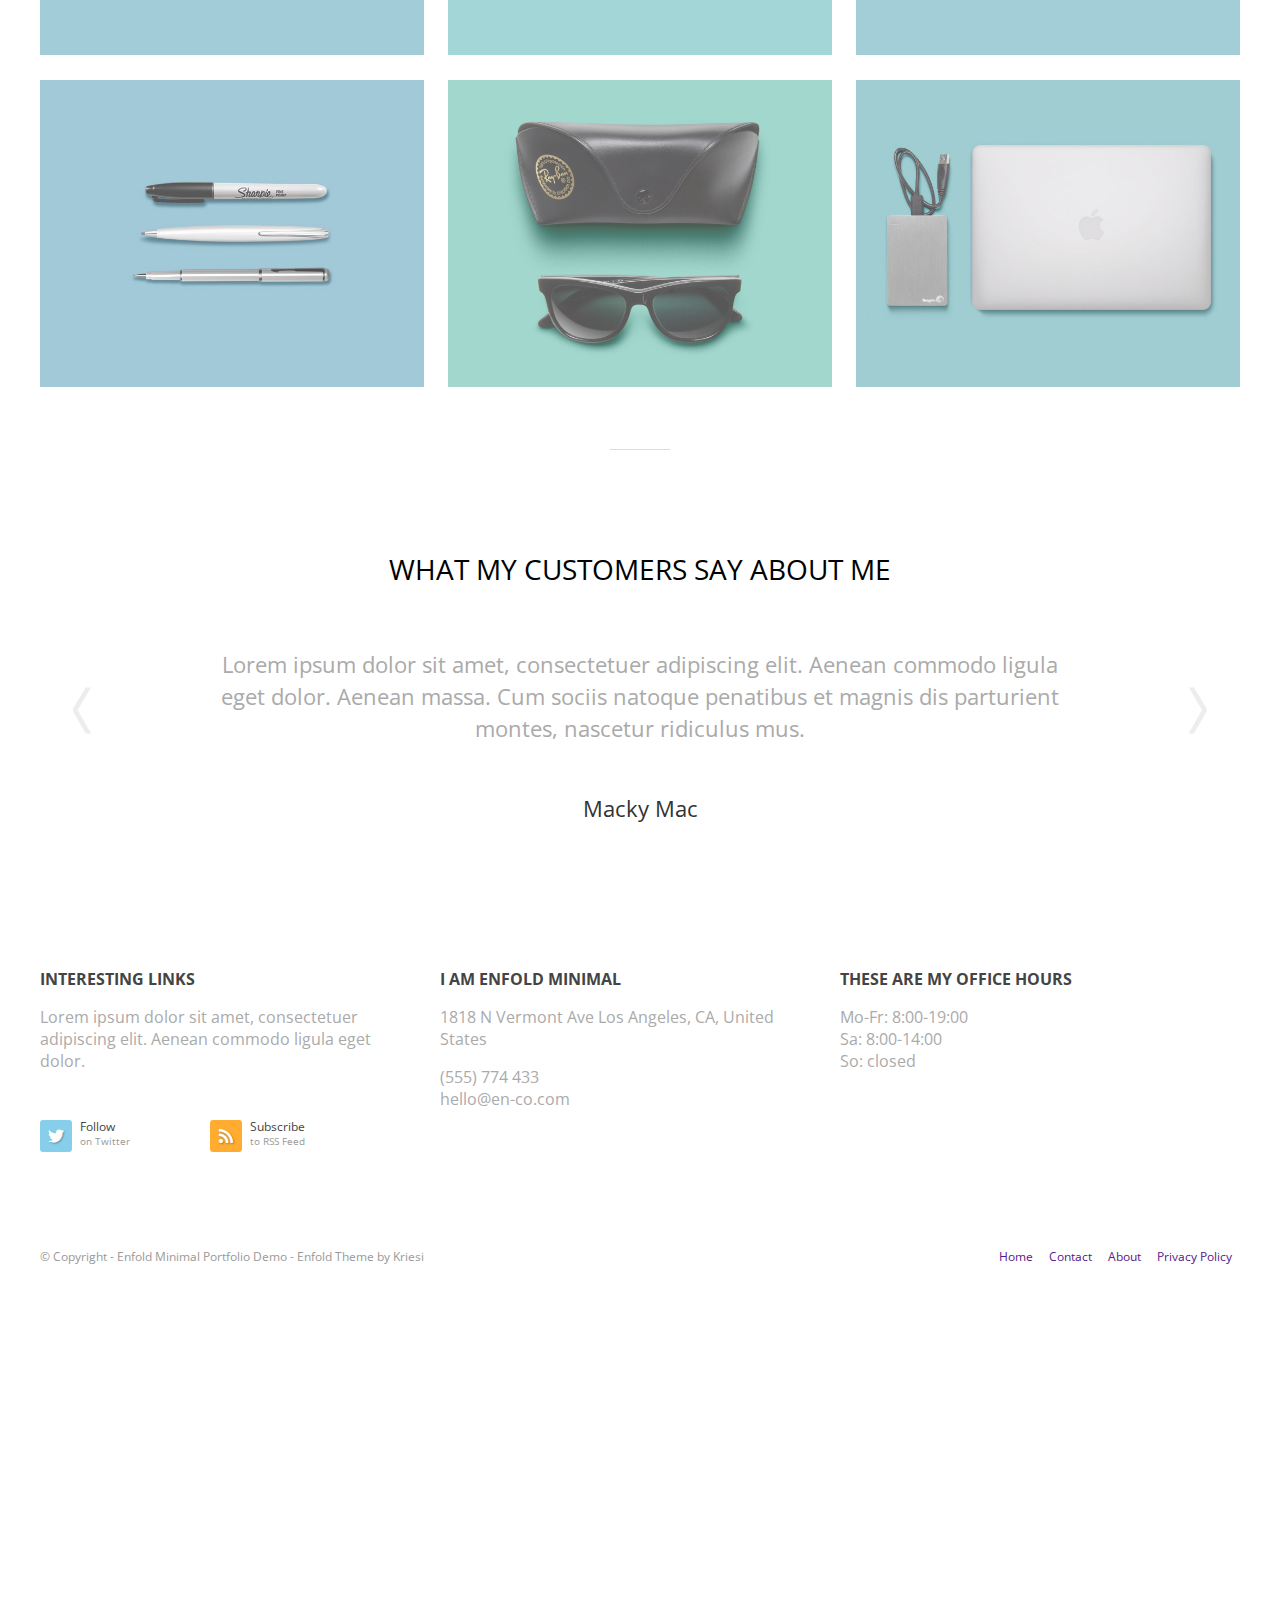
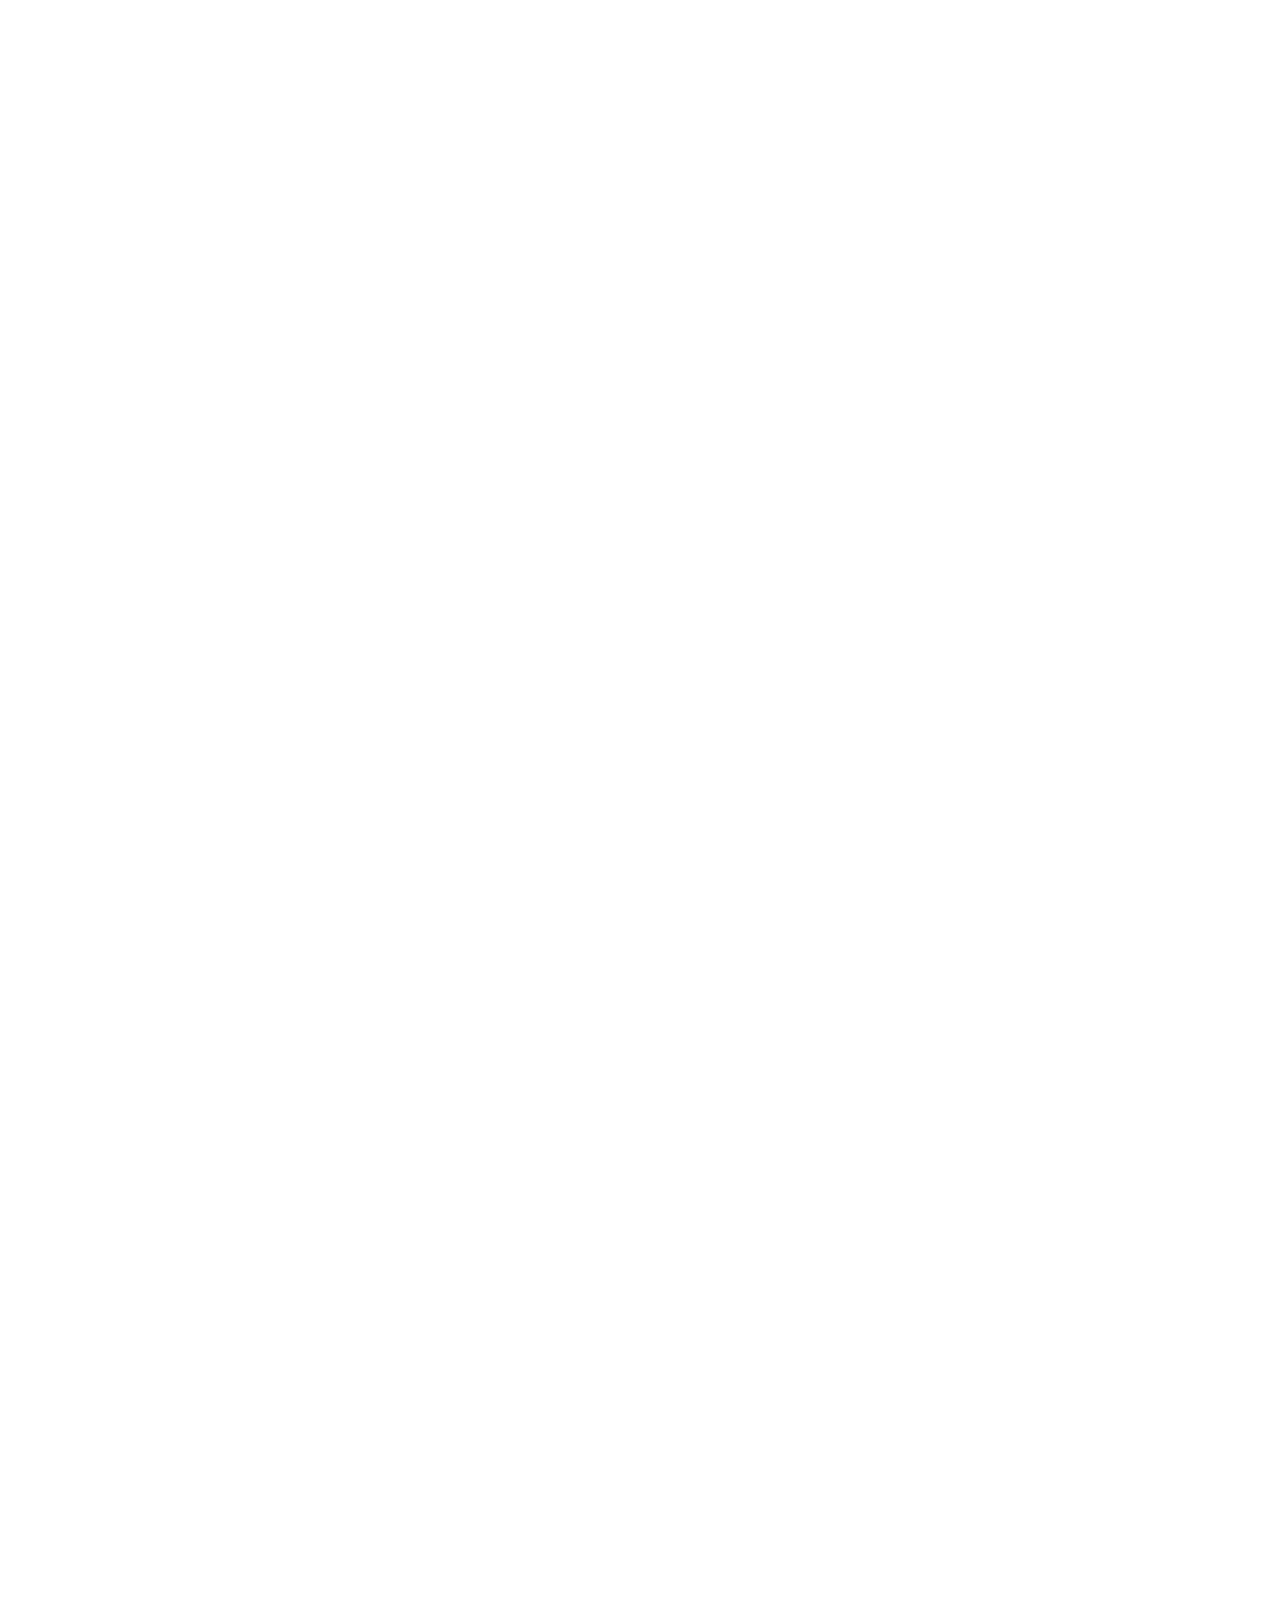
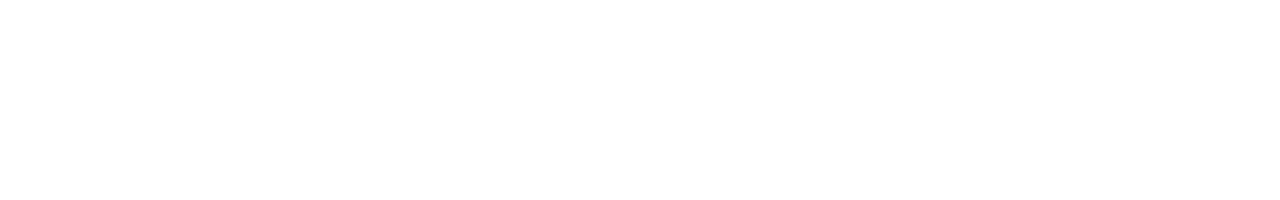
==== commit de7c72ef: "Add files via upload" ====
--- a/html/index.html
+++ b/html/index.html
@@ -7,8 +7,10 @@
     <link rel="stylesheet" href="../css/all.min.css">
     <link rel="stylesheet" href="../css/base.css">
     <link rel="stylesheet" href="../css/index.css">
-    <script src="../js/jquery-3.5.1.min.js"></script>
-    <script src="../js/wow.min.js"></script>
+    <script src="../js/jquery-3.5.1.min.js"></script>    
+    <script src="../js/imagesloaded.pkgd.min.js"></script>
+    <script src="../js/masonry.pkgd.min.js"></script>
+    <script src="../js/wow.min.js"></script> 
 </head>
 <body>    
  <div class="wrapper">
@@ -47,7 +49,7 @@
         </aside><!-- .wing-wrap -->
      </header><!-- .header -->
 
-     <div class="main-wrap">
+     <div class="main-wrap loader-wrap">
             <div class="slides">
                 <div class="slide">
                 <img src="../img/minimal-portfolio-banner1.jpg" class="img">
@@ -59,26 +61,135 @@
          <div class="bt bt-prev">&lt;</div>
          <div class="bt bt-next">&gt;</div>
            <div class="pagers"></div>
+           <div class="loader fa fa-spinner fa-spin"></div>
      </div><!-- main-wrap -->
 
      <div class="slogan-wrap wrapper-small">
-        <h2 class="title">AENEAN LEO LIGULA, PORTTITOR EU, CONSEQUAT VITAE, EUAM LOREM ANTE, DAPIBUS IN.</h2>
-       <div class="contents clear">
-           <div class="content">Lorem ipsum dolor sit amet, consectetuer adipiscing elit. Aenean commodo ligula eget dolor. Aenean massa. Cum sociis natoque penatibus et magnis dis parturient montes, nascetur ridiculus mus. Donec quam felis, ultricies nec, pellentesque eu, pretium quis, sem. Nulla consequat massa quis enim.</div>
-           <div class="content">Donec pede justo, fringilla vel, aliquet nec, vulputate eget, arcu. In enim justo, rhoncus ut, imperdiet a, venenatis vitae, justo. Nullam dictum felis eu pede mollis pretium. Integer tincidunt. Cras dapibus. Vivamus elementum semper nisi. Aenean vulputate eleifend tellus. Aenean leo.</div>
-       </div>
-    </div><!-- slogan-wrap -->
+         <h2 class="title">AENEAN LEO LIGULA, PORTTITOR EU, CONSEQUAT VITAE, EUAM LOREM ANTE, DAPIBUS IN.</h2>
+        <div class="contents clear">
+            <div class="content">Lorem ipsum dolor sit amet, consectetuer adipiscing elit. Aenean commodo ligula eget dolor. Aenean massa. Cum sociis natoque penatibus et magnis dis parturient montes, nascetur ridiculus mus. Donec quam felis, ultricies nec, pellentesque eu, pretium quis, sem. Nulla consequat massa quis enim.</div>
+            <div class="content">Donec pede justo, fringilla vel, aliquet nec, vulputate eget, arcu. In enim justo, rhoncus ut, imperdiet a, venenatis vitae, justo. Nullam dictum felis eu pede mollis pretium. Integer tincidunt. Cras dapibus. Vivamus elementum semper nisi. Aenean vulputate eleifend tellus. Aenean leo.</div>
+        </div>
+     </div><!-- slogan-wrap -->
+     <div class="divide"></div>
 
-     <div class="pf-wrap">
+     <div class="pf-wrap content-wrap">
+        <h3 class="title">LATEST WORK</h3>
+        <div class="pfs clear">
+            <div class="pf-sizer"></div>
+            <div class="pf">
+                <img src="../img/minimal-workpiece-1.jpg" class="img" alt="">
+                <div class="desc">
+                    <div class="triangle"></div>
+                    <h4 class="title">MackBook</h4>
+                </div><!-- desc -->
+            </div><!-- pf -->
+            <div class="pf">
+                <img src="../img/minimal-workpiece-2.jpg" class="img" alt="">
+                <div class="desc">
+                    <div class="triangle"></div>
+                    <h4 class="title">iPad & iPhone</h4>
+                </div><!-- desc -->
+            </div><!-- pf -->
+            <div class="pf">
+                <img src="../img/minimal-workpiece-3.jpg" class="img" alt="">
+                <div class="desc">
+                    <div class="triangle"></div>
+                    <h4 class="title">Camera</h4>
+                </div><!-- desc -->
+            </div><!-- pf -->
+            <div class="pf">
+                <img src="../img/minimal-workpiece-4.jpg" class="img" alt="">
+                <div class="desc">
+                    <div class="triangle"></div>
+                    <h4 class="title">Pen</h4>
+                </div><!-- desc -->
+            </div><!-- pf -->
+            <div class="pf">
+                <img src="../img/minimal-workpiece-5.jpg" class="img" alt="">
+                <div class="desc">
+                    <div class="triangle"></div>
+                    <h4 class="title">Glasses</h4>
+                </div><!-- desc -->
+            </div><!-- pf -->
+            <div class="pf">
+                <img src="../img/minimal-workpiece-6.jpg" class="img" alt="">
+                <div class="desc">
+                    <div class="triangle"></div>
+                    <h4 class="title">MackBook Pro</h4>
+                </div><!-- desc -->
+            </div><!-- pf -->
+        </div><!-- pfs -->
+     </div><!-- pf-wrap -->
+    
+     <div class="divide"></div>
 
-     </div><!-- pf-wrap -->
-
-     <div class="about wrap">
-
-     </div><!-- about wrap -->
+      <div class="about-wrap content-wrap">
+            <div class="title">WHAT MY CUSTOMERS SAY ABOUT ME</div>
+            <div class="about-slide">
+                    <div class="slide">Lorem ipsum dolor sit amet, consectetuer adipiscing elit. Aenean commodo ligula eget dolor. Aenean massa. Cum sociis natoque penatibus et magnis dis parturient montes, nascetur ridiculus mus.
+                        <p class="writer">Macky Mac</p>
+                    </div>
+                    <div class="slide">Donec pede justo, fringilla vel, aliquet nec, vulputate eget, arcu. In enim justo, rhoncus ut, imperdiet a, venenatis vitae, justo. Nullam dictum felis eu pede mollis pretium. Integer tincidunt.
+                        <p class="writer">Franco Moriti</p>
+                    </div>
+                <div class="bt bt-prev">&lt;</div>
+                <div class="bt bt-next">&gt;</div>
+            </div>
+      </div><!-- about wrap -->
 
      <footer class="footer">
-
+        <div class="infos clear">
+            <div class="info">
+                <h4 class="title">INTERESTING LINKS</h4>
+                <p class="content">
+                    <span>Lorem ipsum dolor sit amet, consectetuer adipiscing elit. Aenean commodo ligula eget dolor.</span>
+                </p>
+                <div class="links clear">
+                    <div class="link twitter">
+                        <div class="icon"><i class="fab fa-twitter"></i></div>
+                        <div class="desc">
+                            Follow<br><span>on Twitter</span>
+                        </div>
+                    </div>
+                    <div class="link rss">
+                        <div class="icon"><i class="fa fa-rss"></i></div>
+                        <div class="desc">
+                            Subscribe<br><span>to RSS Feed</span>
+                        </div>
+                    </div>
+                </div><!-- links -->
+            </div>
+            <div class="info">
+                <h4 class="title">I AM ENFOLD MINIMAL</h4>
+                  <p class="content">
+                    <span>1818 N Vermont Ave
+                    Los Angeles, CA, United States</span>
+                    <br>
+                    <span><a href="tel:555-774-433">(555) 774 433</a><br>
+                    <a href="mailto:hello@en-co.com">hello@en-co.com</a></span>
+                    </p>
+            </div>
+            <div class="info">
+                <h4 class="title">THESE ARE MY OFFICE HOURS</h4>
+                <p class="content"><span>Mo-Fr: 8:00-19:00<br>
+                    Sa: 8:00-14:00<br>
+                    So: closed<br></span>
+                </p>
+            </div>
+        </div><!-- infos -->
+        
+        <div class="copyrights clear">
+            <div class="copyright">
+                © Copyright - <a href="#">Enfold Minimal Portfolio Demo</a> - <a href="#">Enfold Theme by Kriesi</a>
+            </div>
+            <ul class="footer-navi">
+                <li class="navi"><a href="">Home</a></li>
+                <li class="navi"><a href="">Contact</a></li>
+                <li class="navi"><a href="">About</a></li>
+                <li class="navi"><a href="">Privacy Policy</a></li>
+            </ul>
+        </div>
      </footer><!-- .footer -->
  </div><!-- wrapper -->
  <script src="../js/index.js"></script>
--- a/css/index.css
+++ b/css/index.css
@@ -1,9 +1,10 @@
 @import url('https://fonts.googleapis.com/css2?family=DM+Mono:wght@300&display=swap');
 @import url('https://fonts.googleapis.com/css2?family=Open+Sans:wght@300;400;600&display=swap');
+@import url('https://fonts.googleapis.com/css2?family=Economica&display=swap');
 
 body {
+    font-family: 'Open Sans',sans-serif;
     height: 5000px;
-    font-family: 'DM Mono',sans-serif;
 }
 .wrapper {
     max-width: 1200px;
@@ -13,6 +14,26 @@
 .wrapper-small{
     padding: 4rem;
 }
+.loader{
+    font-size: 2rem;
+    color: #99f3d8;
+    position: absolute;
+    top: calc(50% - 1rem);
+    left: calc(50% - 1rem);
+    z-index: 999;
+}
+.divide {
+    border-bottom: 1px solid #ddd;
+    margin: 50px auto;
+    width: 60px;    
+}
+.content-wrap > .title {
+    font-size: 1.75rem;
+    text-align: center;
+    font-weight: normal;
+    margin: 100px 0 60px 0 ;
+}
+
 /********** header **********/
 .header{  
     background-color: #fff; 
@@ -186,6 +207,189 @@
 }
 
 
+/********** pf-wrap **********/
+
+.pf-wrap > .pfs {
+    width: 102%;
+    margin-left: -1%;
+}
+.pf-wrap .pf,
+.pf-wrap .pf-sizer {
+    width: 31.3333%;
+    margin: 1%;
+    float: left;
+    overflow: hidden;
+}
+.pf-wrap .pf {      
+    perspective: 400px;
+}
+.pf-wrap .pf > img{
+    opacity: 0.7;
+    transition: all 0.5s;
+}
+.pf-wrap .pf:hover > img{
+    opacity: 1;
+    transform: scale(1.1);
+}
+
+.pf-wrap .pf > .desc {
+    width: 100%;
+    padding: 1.25rem;
+    background-color: #f8f8f8;
+    bottom: 0;
+    position: absolute;
+    transition: all 0.5s;
+    transform: rotateX(90deg);
+    transform-origin: bottom;
+    transform-style: preserve-3d; 
+    opacity: 0; 
+}
+.pf-wrap .pf:hover > .desc {
+    transform: rotateX(0deg);
+    opacity: 1;
+}
+.pf-wrap .triangle {
+    width: 10px;
+    height: 10px;
+    position: absolute;
+    top: -5px;
+    left: 50%;
+    transform: translateX(-50%) rotate(45deg);
+    background-color: #f8f8f8;
+}
+
+
+
+/********** about-wrap **********/
+.about-wrap {}
+.about-slide{
+    position: relative;    
+}
+.about-slide .slide {
+    width: 70%;
+    position: absolute;
+    left: 15%;
+    color: #aaa;
+    font-size: 1.375rem;
+    text-align: center;
+    line-height: 2rem;
+    transition: all 1s;
+    opacity: 0;
+}
+.about-slide .slide:first-child{
+    opacity: 1;
+}
+
+.about-slide .writer{
+    margin-top: 3rem;
+    color: #333;
+}
+.about-slide .bt {
+    font-size: 6rem;
+    color: #aaa;
+    font-family: 'Economica', sans-serif;
+    position: absolute;
+    top: 0;    
+    cursor: pointer;
+    transition: all 1s;
+    opacity: 0.2;
+}
+.about-slide:hover .bt{
+    opacity: 0.8;
+}
+
+.about-slide .bt-prev {
+    left: 2rem;
+}
+.about-slide .bt-next {
+    right: 2rem;
+}
+
+
+
+/********** footer **********/
+.footer .info{
+    width: 33.3333%;
+    float: left;
+    padding-right: 5%;
+    margin-top: 8rem;
+}
+.footer h4.title {
+    padding: 1rem 0;
+    color: #444;
+}
+.footer p.content {
+    color: #aaa;
+}
+.footer p.content > span{
+    display: inline-block;
+    padding-bottom: 1rem;
+}
+.footer a:link{
+    color: inherit;
+text-decoration: none;
+}
+.footer a:hover{
+    color: #222;
+    text-decoration: underline;
+}
+
+.footer .links {margin-top: 2rem;}
+.footer .link {
+    float: left;
+    width: 50%;
+    cursor: pointer;
+}
+.footer .link > * {
+    float: left;
+}
+.footer .link > .icon {
+    width: 2rem;
+    height: 2rem;
+    text-align: center;
+    line-height: 2rem;
+    color: #fff;
+    border-radius: 3px;
+    text-shadow: 1px 1px 2px rgba(0, 0, 0, 0.3);
+    margin-right: 0.5rem;
+}
+.footer .link.twitter > .icon {
+    background-color: skyblue;
+}
+.footer .link.rss > .icon {
+    background-color: #ffac30;
+}
+.footer .link > .desc {
+    font-size: 0.75rem;
+    color: #444;
+    line-height: 0.875rem;
+}
+.footer .link > .desc > span {
+    font-size: 0.625rem;
+    color: #999;
+}
+.footer .link:hover > .desc > span {
+    color: #444;
+}
+.footer .copyrights {
+    font-size: 0.75rem; 
+    color: #999;
+    margin-top: 5rem;
+    padding: 1rem 0;
+}
+.footer .copyright {
+    float: left;
+}
+.footer .footer-navi {
+    float: right;
+}
+.footer .footer-navi .navi{
+    float: left;
+    padding: 0 0.5rem;
+}
+
+
+
 /********** @media **********/
 
 @media screen and (max-width: 767px){
@@ -196,4 +400,26 @@
     .wrapper {
         padding-top: 5rem;
     }
+    .pf-wrap .pf,
+    .pf-wrap .pf-sizer {width: 48%; }
+    .about-slide .bt {display: none;}
+    .wrapper-small {padding: 7%;}
+    .pf-wrap, .about-wrap, .footer{padding: 5%;}
+    .footer .info {
+        padding-right: 0;
+        width: 100%;
+        margin-bottom: 3rem;
+    }
+    .footer .copyright {
+        width: 100%;
+    }
+    .footer .footer-navi {
+        float: left;
+        width: 100%;
+    }
+}
+
+@media screen and(max-width:575px){
+    .pf-wrap .pf,
+    .pf-wrap .pf-sizer { width: 98%; }
 }